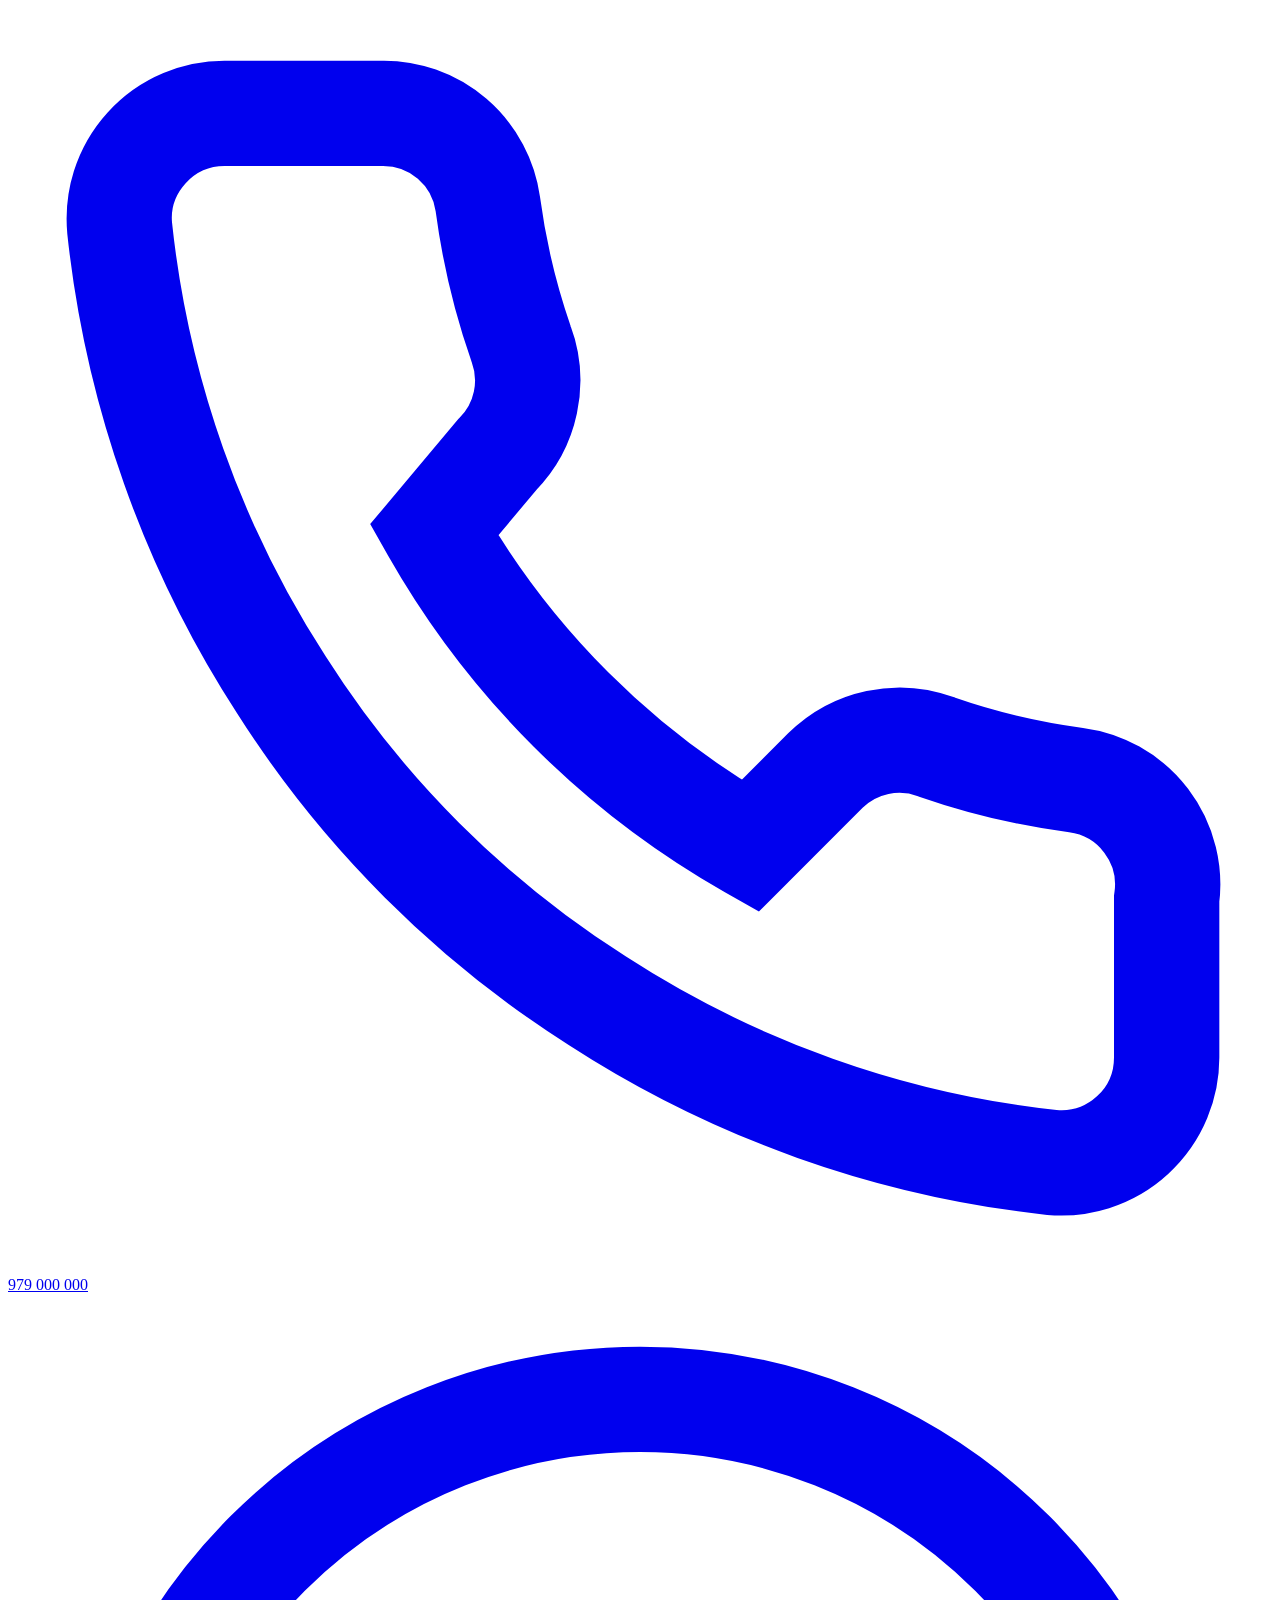
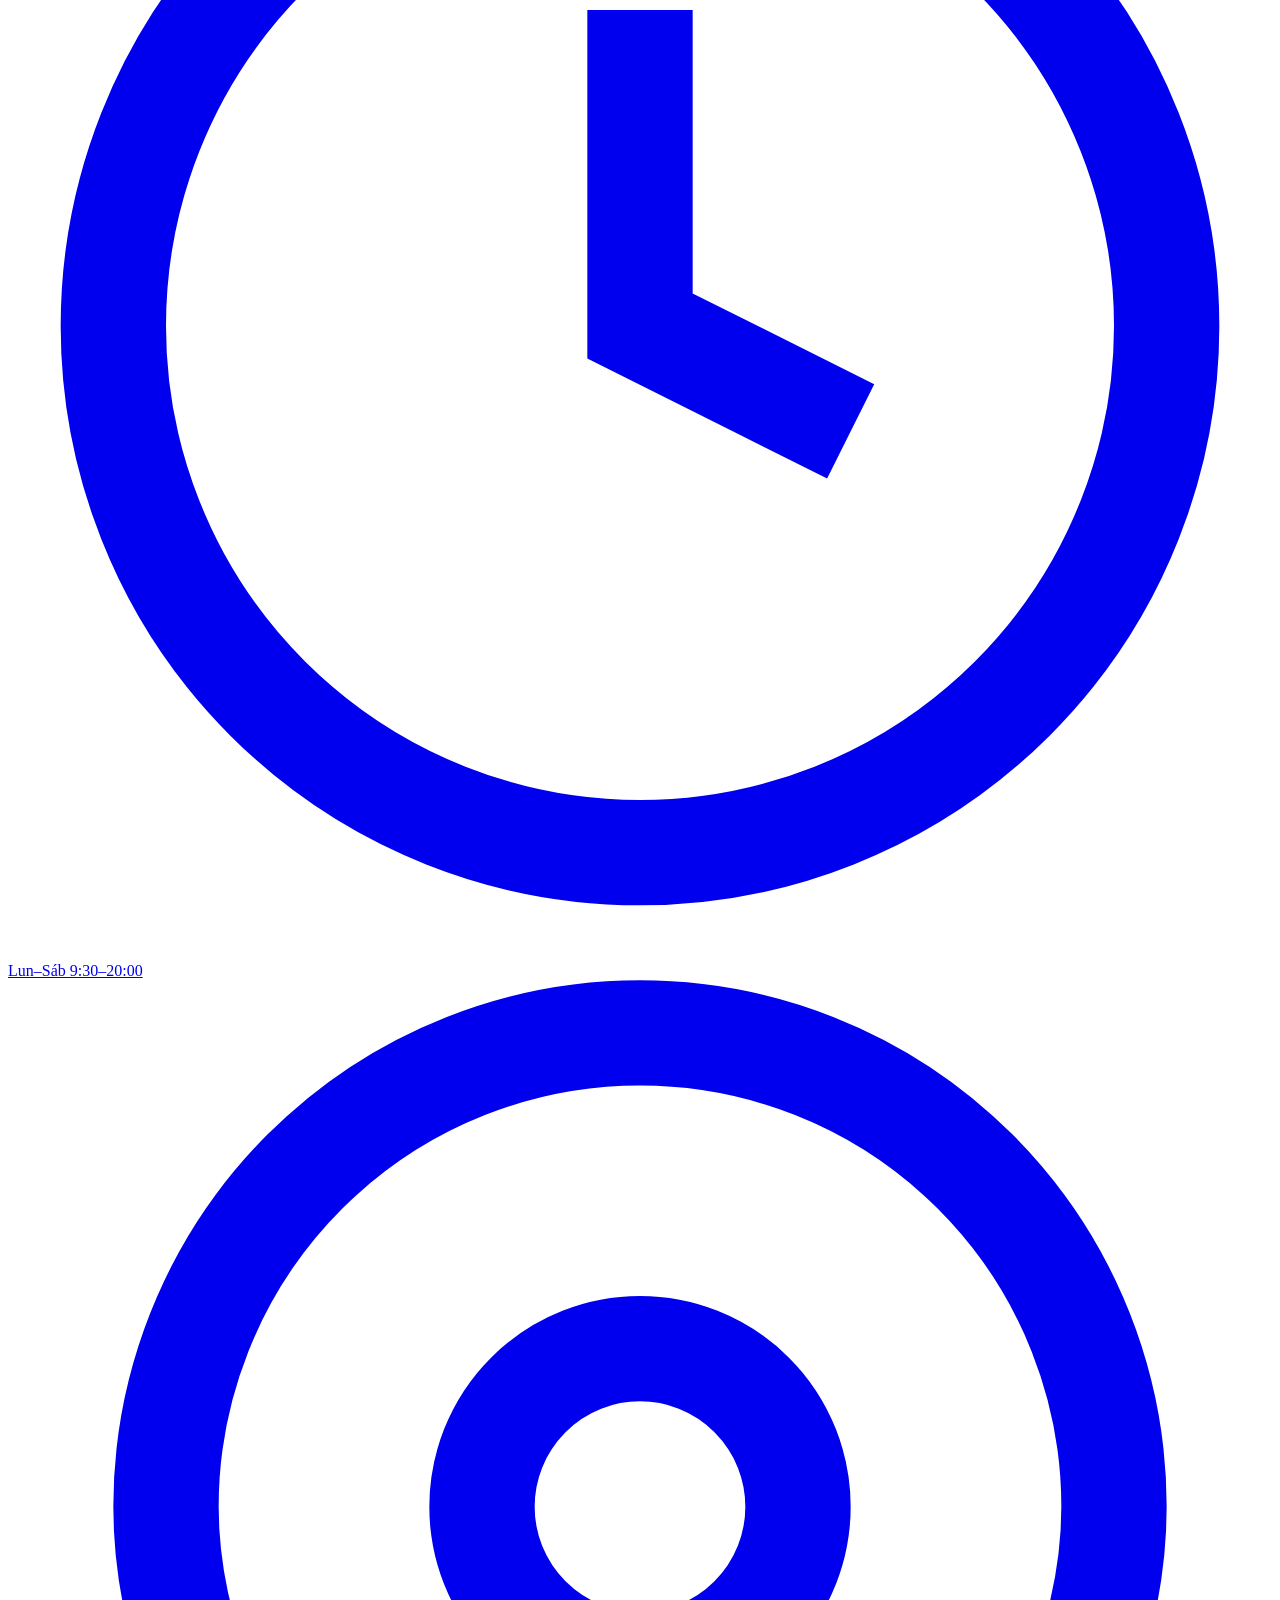
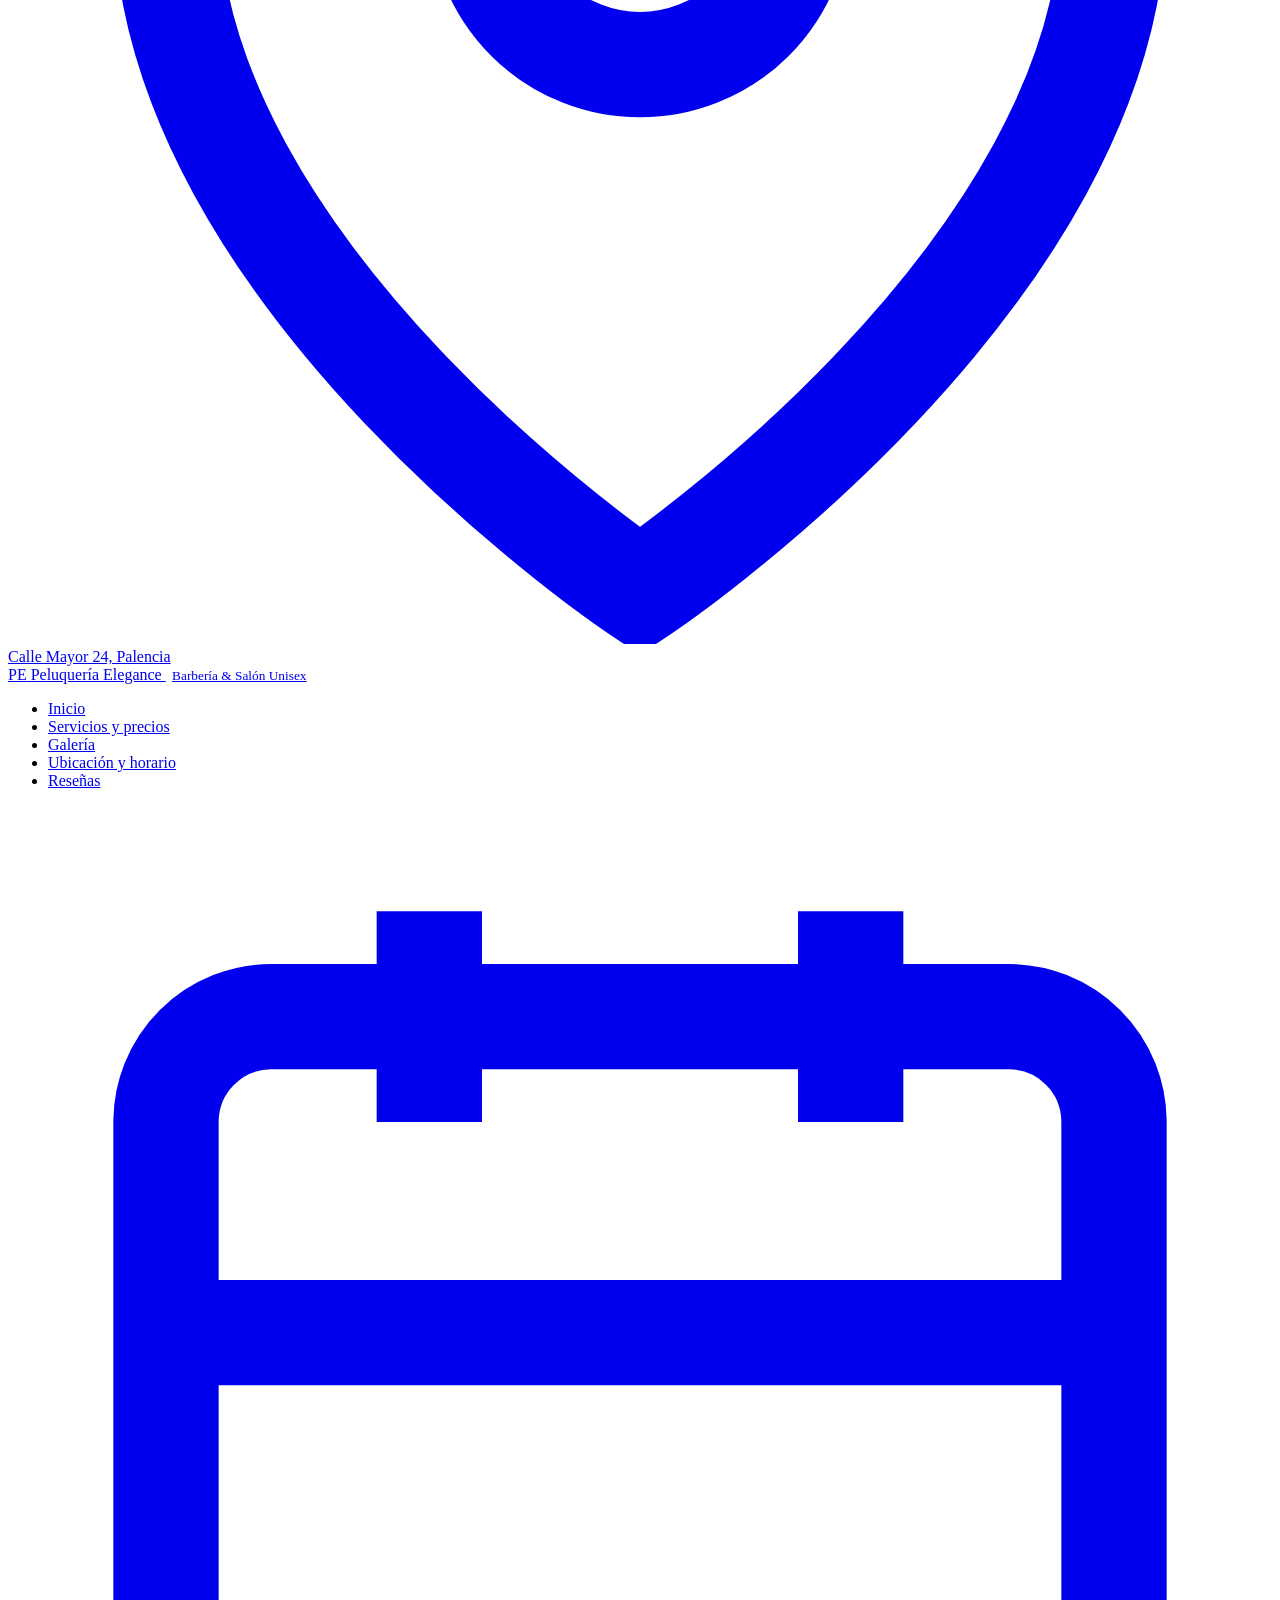
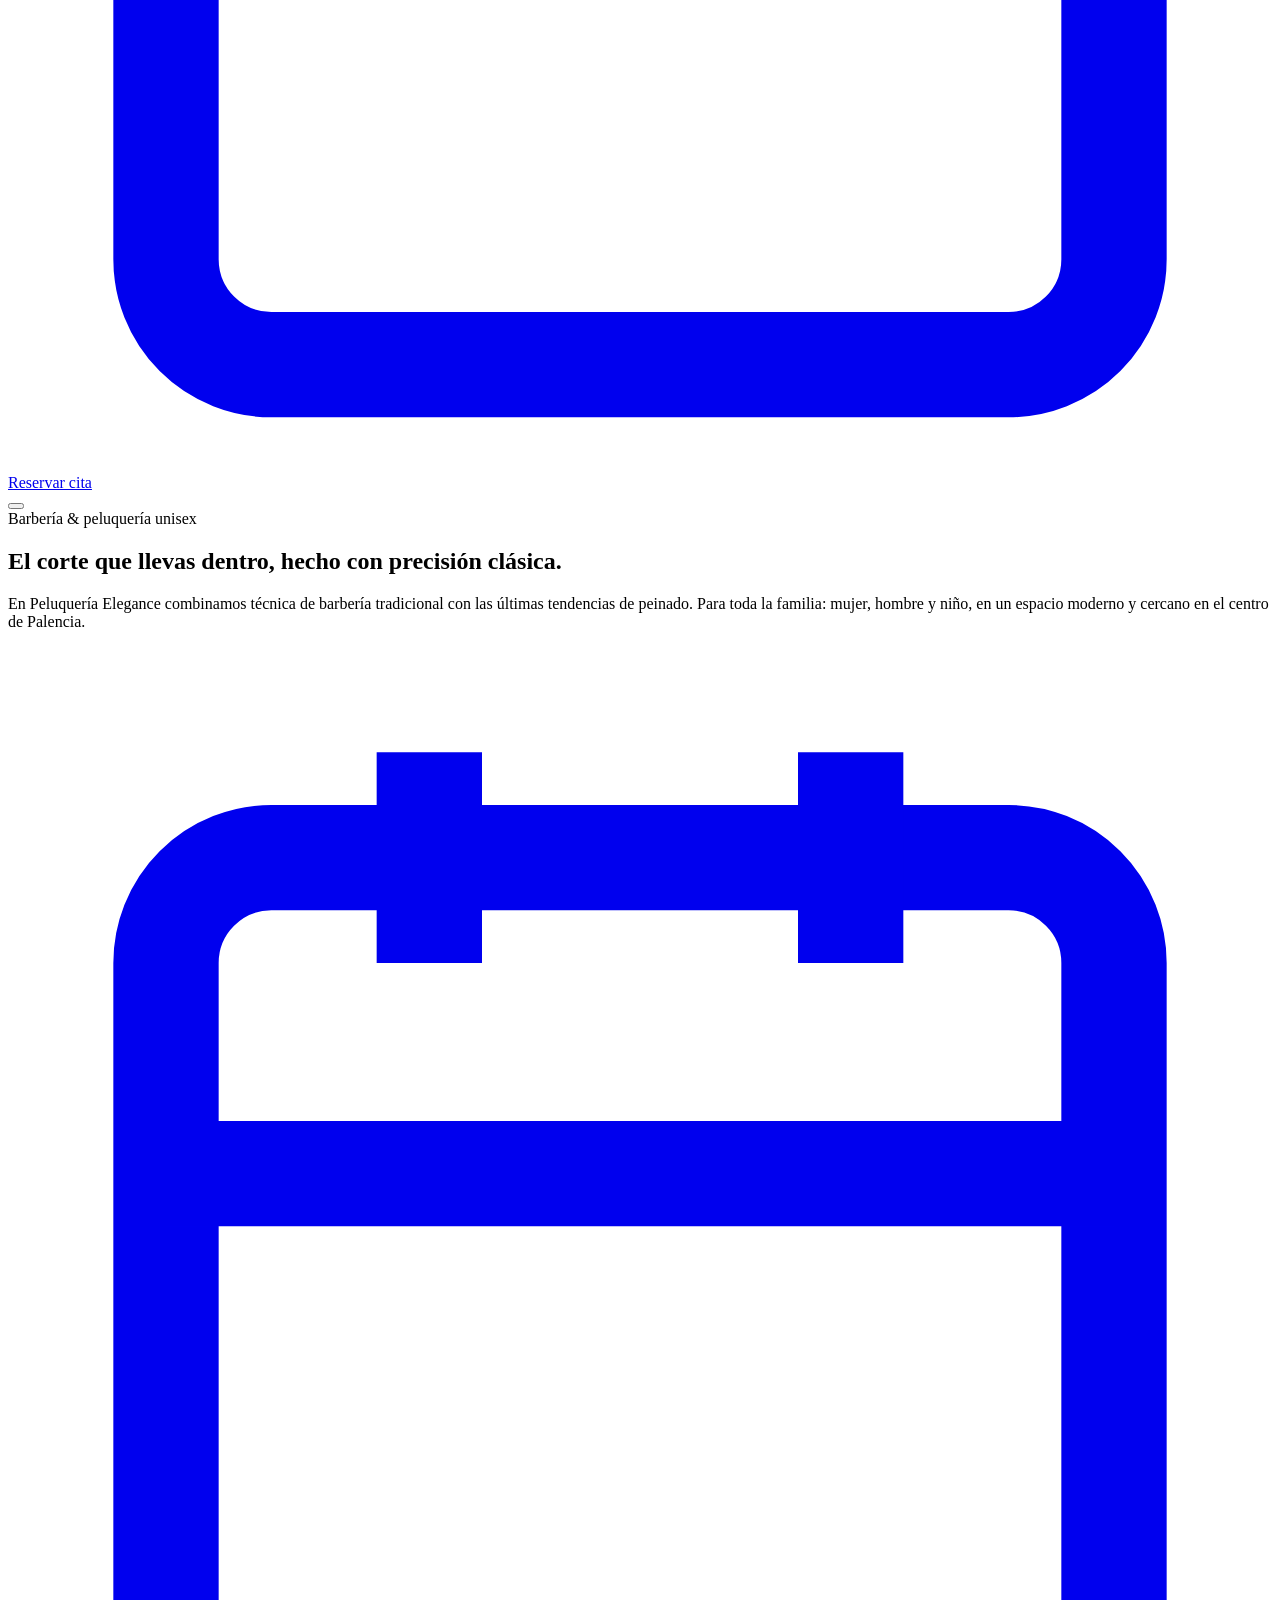
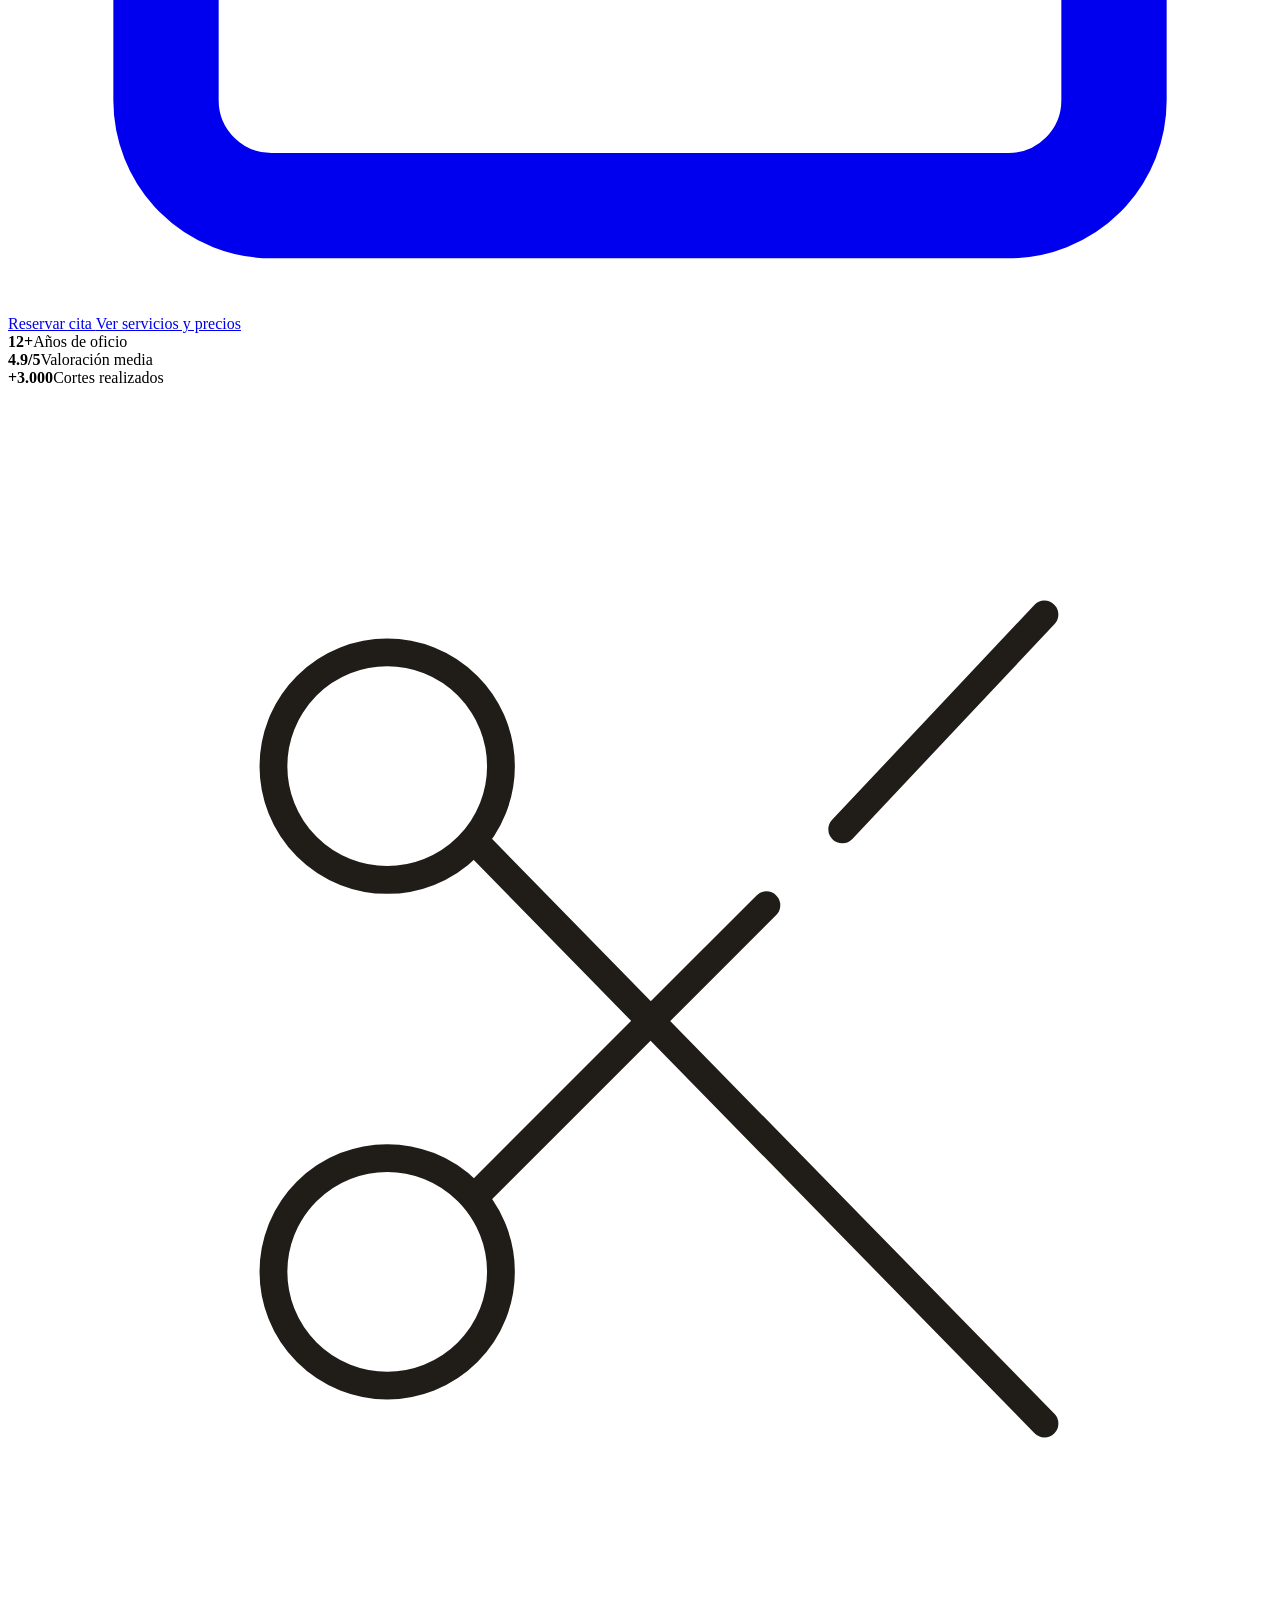
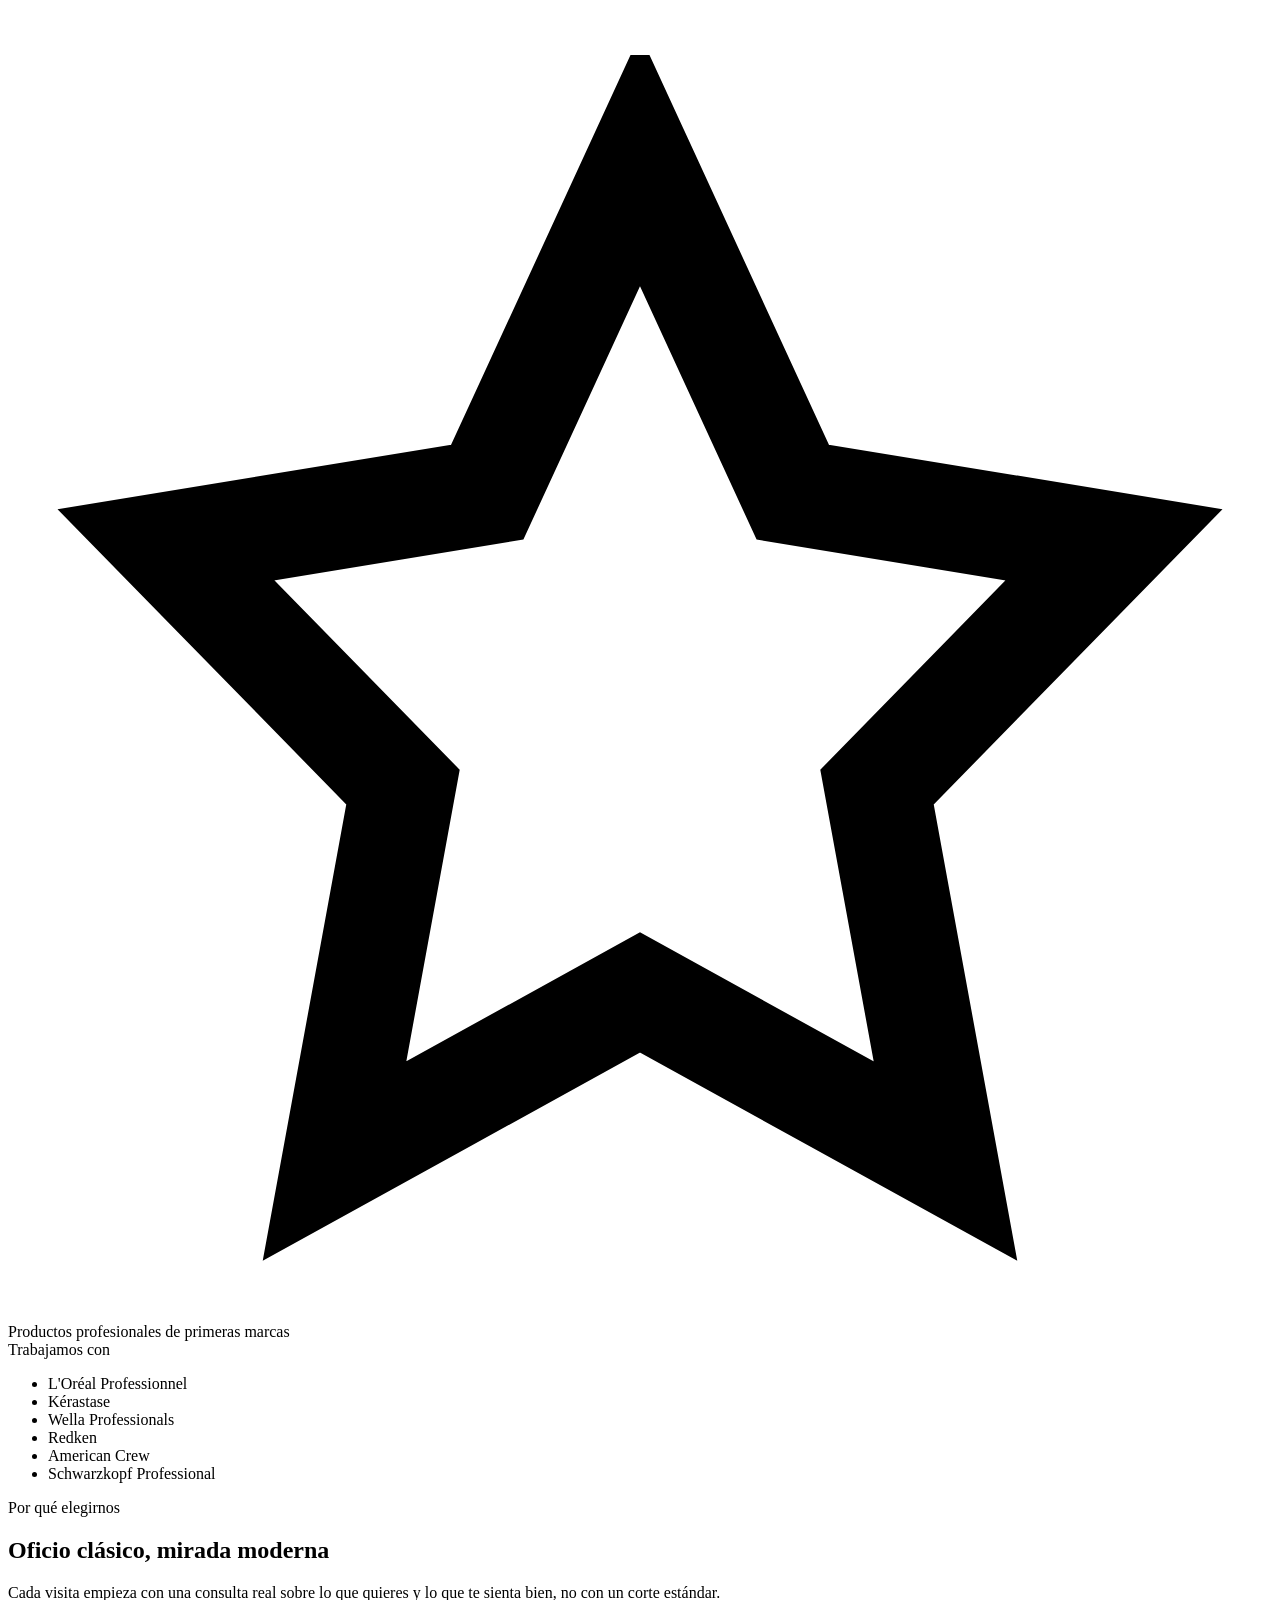
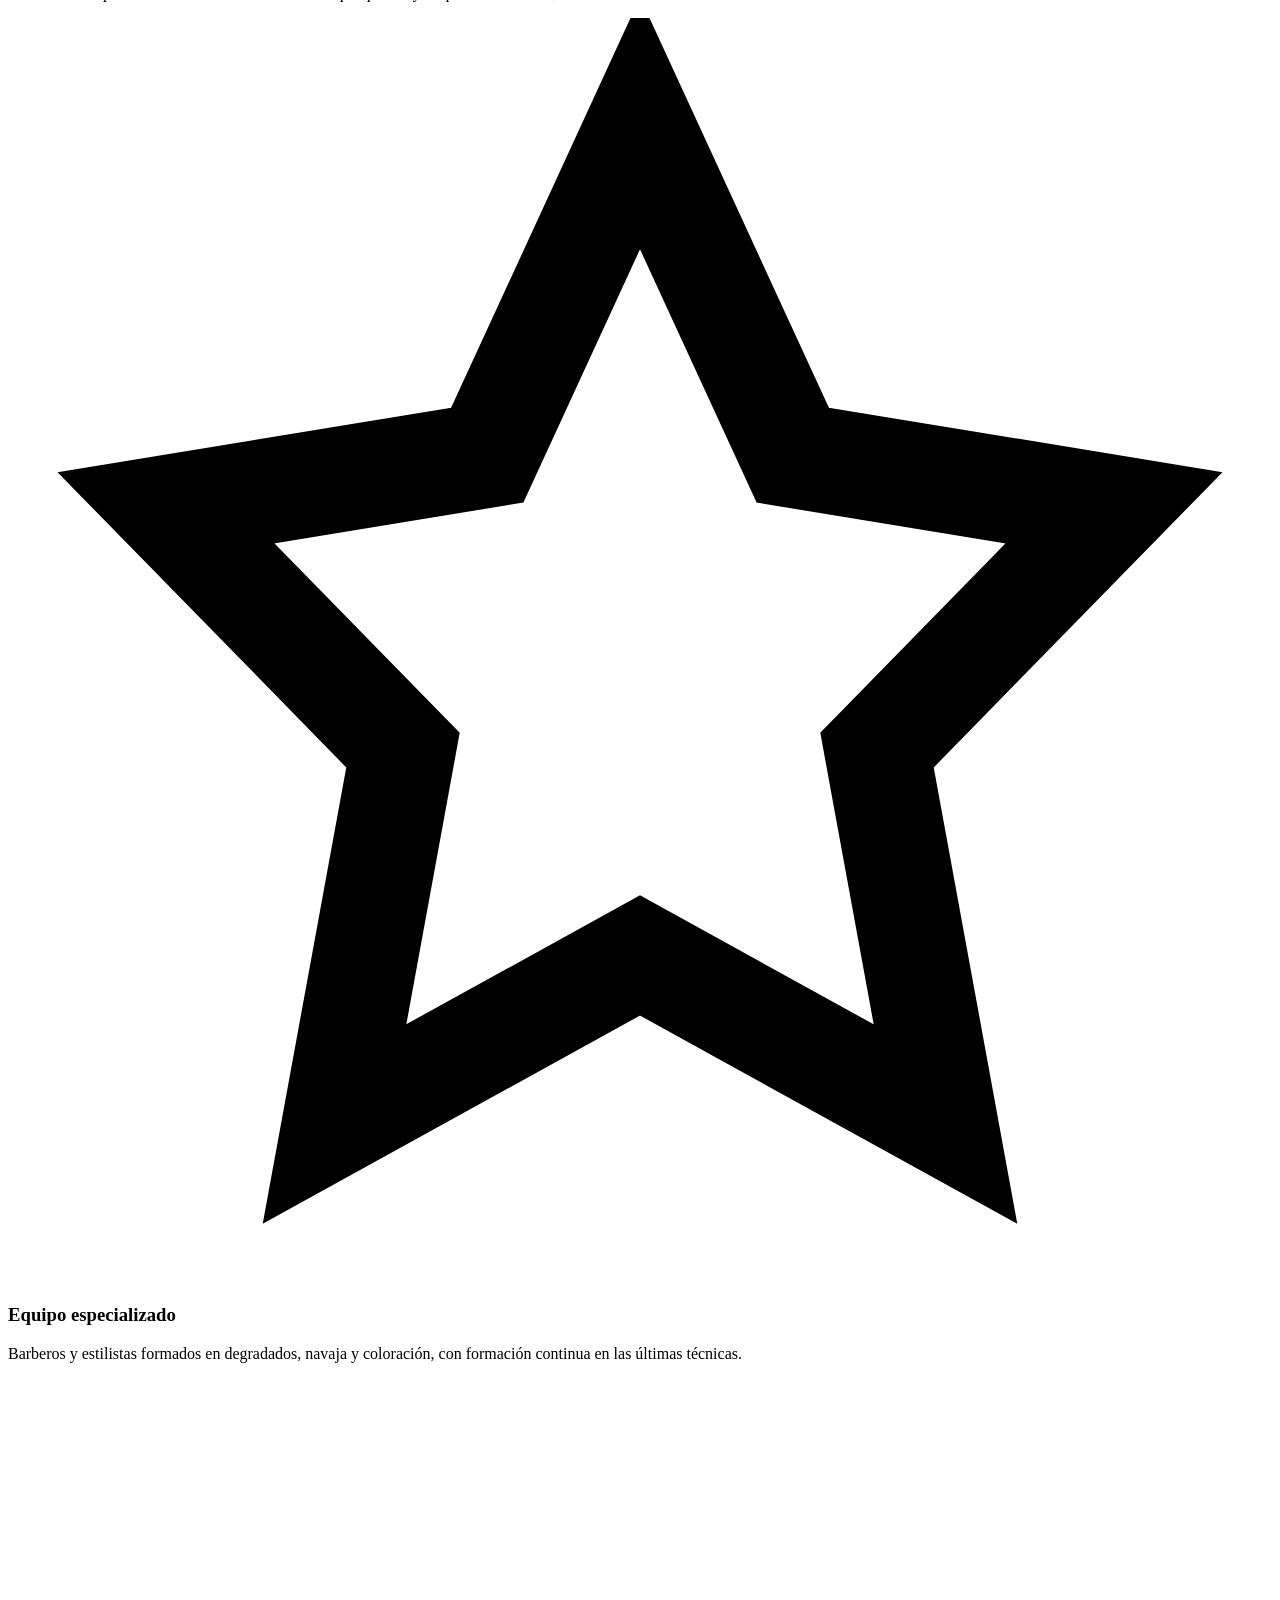
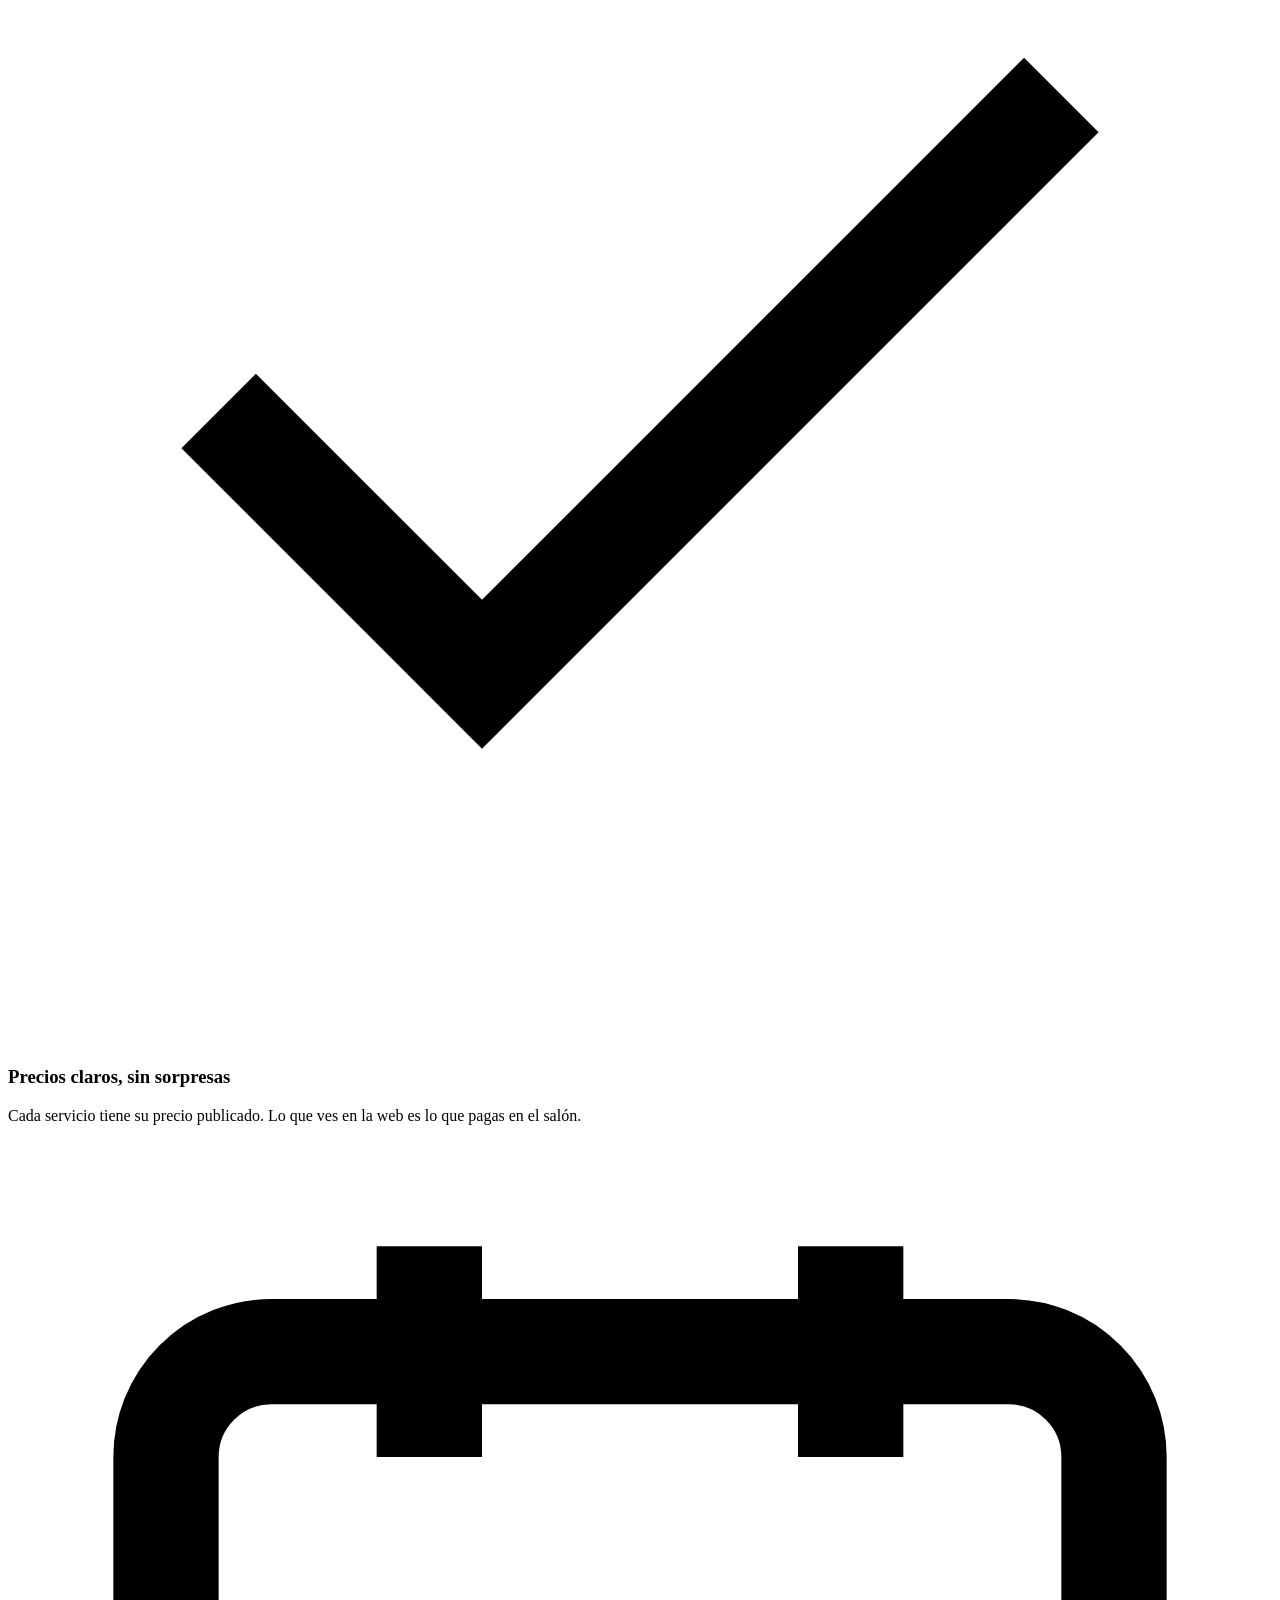
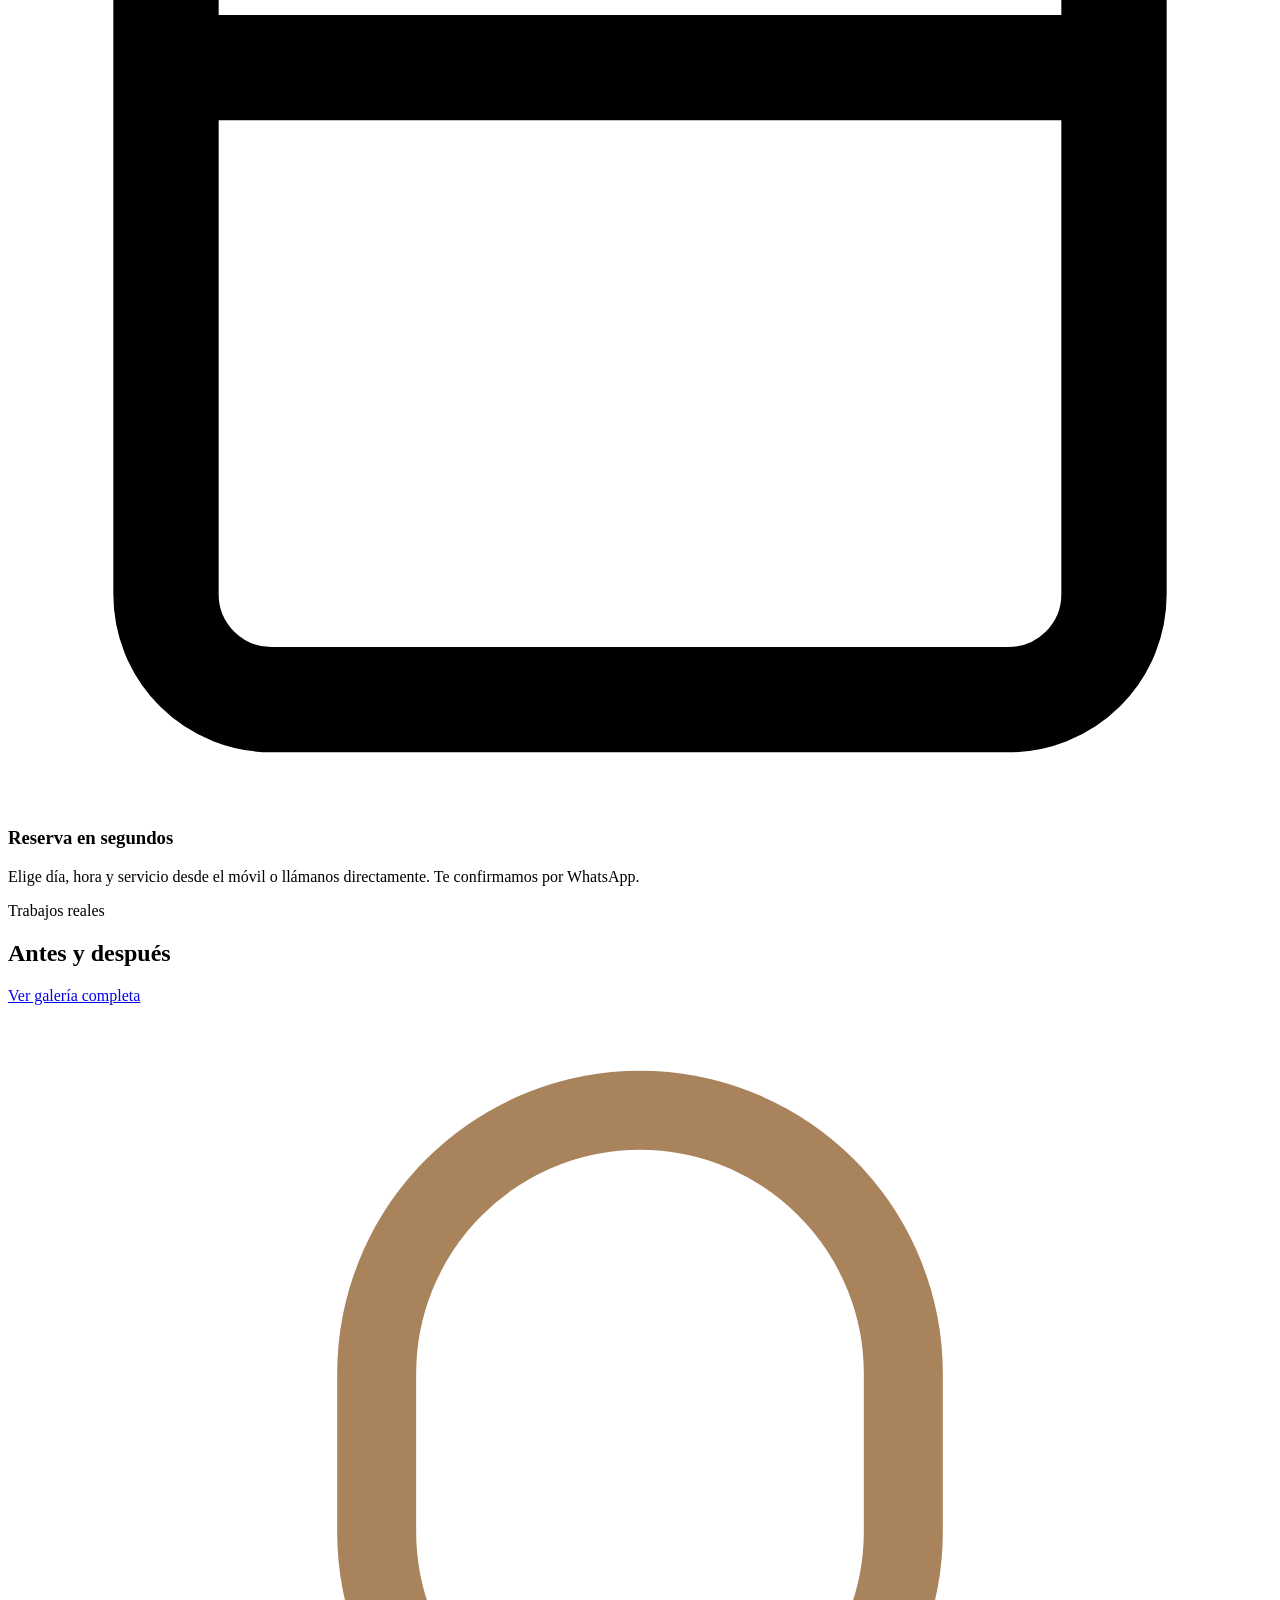
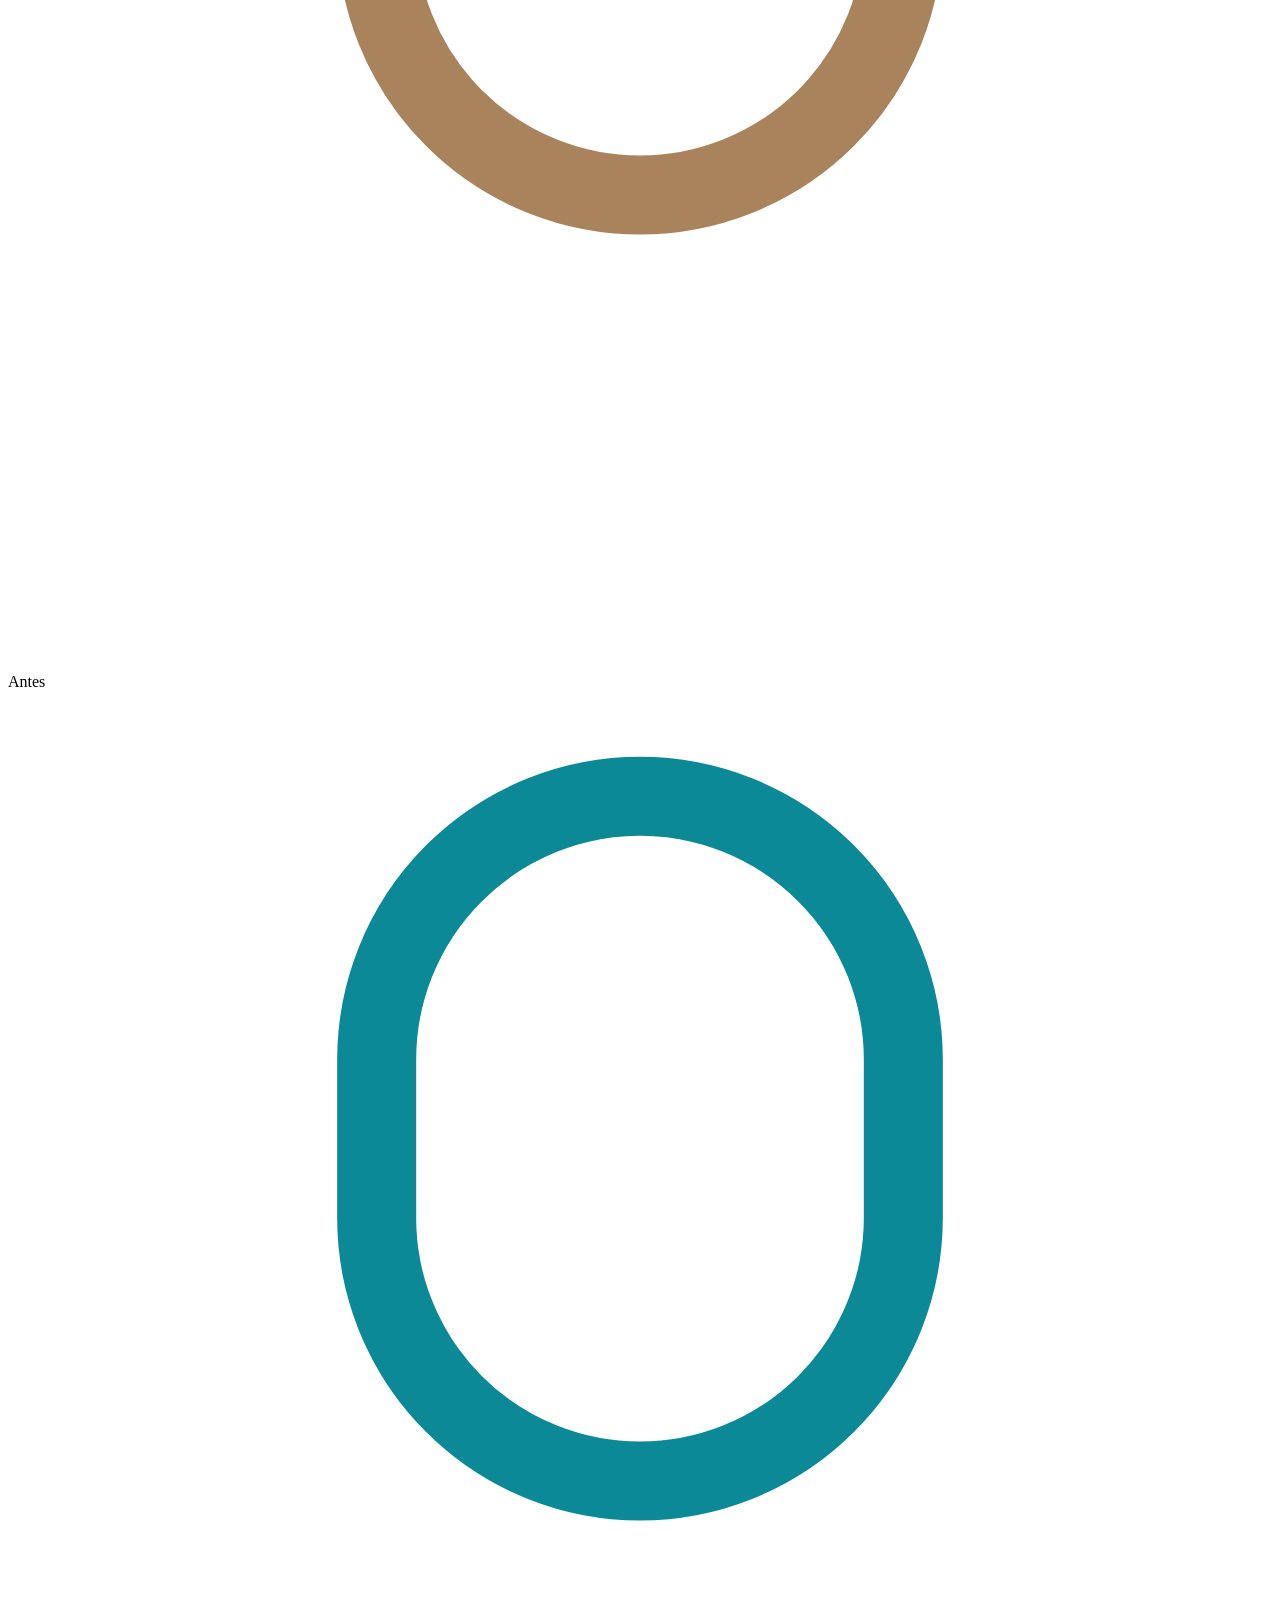
==== index.html @ 5eba7bf8 "Add files via upload" ====
<!DOCTYPE html>
<html lang="es">
<head>
<meta charset="UTF-8">
<meta name="viewport" content="width=device-width, initial-scale=1.0">
<title>Peluquería Elegance — Barbería &amp; Peluquería Unisex en Palencia</title>
<meta name="description" content="Peluquería Elegance: cortes de mujer, hombre y niño, degradados, barbería y coloración en Palencia. Reserva tu cita online.">
<link rel="icon" href="data:,">
<link rel="stylesheet" href="assets/css/styles.css">
</head>
<body>

<!-- ============ BARRA SUPERIOR ============ -->
<div class="topbar">
  <div class="container">
    <div class="topbar-links">
      <a href="tel:+34979000000">
        <svg viewBox="0 0 24 24" fill="none" stroke="currentColor" stroke-width="2"><path d="M22 16.92v3a2 2 0 0 1-2.18 2 19.79 19.79 0 0 1-8.63-3.07 19.5 19.5 0 0 1-6-6 19.79 19.79 0 0 1-3.07-8.67A2 2 0 0 1 4.11 2h3a2 2 0 0 1 2 1.72c.12.9.33 1.79.63 2.65a2 2 0 0 1-.45 2.11L8.09 9.91a16 16 0 0 0 6 6l1.43-1.43a2 2 0 0 1 2.11-.45c.86.3 1.75.51 2.65.63A2 2 0 0 1 22 16.92z"/></svg>
        979 000 000
      </a>
      <a href="contacto.html">
        <svg viewBox="0 0 24 24" fill="none" stroke="currentColor" stroke-width="2"><circle cx="12" cy="12" r="10"/><path d="M12 6v6l4 2"/></svg>
        Lun–Sáb 9:30–20:00
      </a>
    </div>
    <div class="topbar-links">
      <a href="contacto.html">
        <svg viewBox="0 0 24 24" fill="none" stroke="currentColor" stroke-width="2"><path d="M21 10c0 7-9 13-9 13s-9-6-9-13a9 9 0 0 1 18 0z"/><circle cx="12" cy="10" r="3"/></svg>
        Calle Mayor 24, Palencia
      </a>
    </div>
  </div>
</div>

<!-- ============ CABECERA / NAV ============ -->
<header class="site-header">
  <div class="container">
    <a href="index.html" class="brand">
      <span class="brand-mark"><span>PE</span></span>
      Peluquería Elegance
      <small style="margin-left:.4rem;">Barbería &amp; Salón Unisex</small>
    </a>
    <nav class="main-nav">
      <ul>
        <li><a href="index.html" aria-current="page">Inicio</a></li>
        <li><a href="servicios.html">Servicios y precios</a></li>
        <li><a href="galeria.html">Galería</a></li>
        <li><a href="contacto.html">Ubicación y horario</a></li>
        <li><a href="resenas.html">Reseñas</a></li>
      </ul>
      <a href="reservar.html" class="btn btn-primary">
        <svg viewBox="0 0 24 24" fill="none" stroke="currentColor" stroke-width="2"><rect x="3" y="4" width="18" height="18" rx="2"/><path d="M16 2v4M8 2v4M3 10h18"/></svg>
        Reservar cita
      </a>
    </nav>
    <button class="nav-toggle" aria-label="Abrir menú" aria-expanded="false"><span></span></button>
  </div>
</header>

<main>

  <!-- ============ HERO ============ -->
  <section class="hero">
    <div class="container">
      <div class="hero-copy">
        <span class="eyebrow">Barbería &amp; peluquería unisex</span>
        <h1>El corte que llevas dentro, hecho con precisión clásica.</h1>
        <p class="lead">En Peluquería Elegance combinamos técnica de barbería tradicional con las últimas tendencias de peinado. Para toda la familia: mujer, hombre y niño, en un espacio moderno y cercano en el centro de Palencia.</p>
        <div class="hero-actions">
          <a href="reservar.html" class="btn btn-primary">
            <svg viewBox="0 0 24 24" fill="none" stroke="currentColor" stroke-width="2"><rect x="3" y="4" width="18" height="18" rx="2"/><path d="M16 2v4M8 2v4M3 10h18"/></svg>
            Reservar cita
          </a>
          <a href="servicios.html" class="btn btn-outline">Ver servicios y precios</a>
        </div>
        <div class="hero-meta">
          <div><strong>12+</strong><span>Años de oficio</span></div>
          <div><strong>4.9/5</strong><span>Valoración media</span></div>
          <div><strong>+3.000</strong><span>Cortes realizados</span></div>
        </div>
      </div>
      <div class="hero-visual">
        <div class="hero-ring"></div>
        <div class="hero-frame">
          <svg viewBox="0 0 100 100" fill="none" stroke="#201C18" stroke-width="2.2" stroke-linecap="round" stroke-linejoin="round">
            <circle cx="30" cy="70" r="9"/>
            <circle cx="30" cy="30" r="9"/>
            <line x1="37" y1="36" x2="82" y2="82"/>
            <line x1="37" y1="64" x2="60" y2="41"/>
            <line x1="66" y1="35" x2="82" y2="18"/>
          </svg>
        </div>
        <div class="hero-badge">
          <svg viewBox="0 0 24 24" fill="none" stroke="currentColor" stroke-width="2"><path d="M12 2l2.9 6.3L21 9.3l-4.5 4.6L17.8 21 12 17.8 6.2 21l1.3-7.1L3 9.3l6.1-1z"/></svg>
          Productos profesionales de primeras marcas
        </div>
      </div>
    </div>
  </section>

  <!-- ============ MARCAS ============ -->
  <section class="brands">
    <div class="container brands-row">
      <span class="eyebrow">Trabajamos con</span>
      <ul class="brand-list">
        <li>L'Oréal Professionnel</li>
        <li>Kérastase</li>
        <li>Wella Professionals</li>
        <li>Redken</li>
        <li>American Crew</li>
        <li>Schwarzkopf Professional</li>
      </ul>
    </div>
  </section>

  <!-- ============ POR QUÉ ELEGIRNOS ============ -->
  <section class="section">
    <div class="container">
      <div class="section-head">
        <div>
          <span class="eyebrow">Por qué elegirnos</span>
          <h2>Oficio clásico, mirada moderna</h2>
        </div>
        <p>Cada visita empieza con una consulta real sobre lo que quieres y lo que te sienta bien, no con un corte estándar.</p>
      </div>
      <div class="features-grid">
        <div class="feature-card">
          <div class="feature-icon">
            <svg viewBox="0 0 24 24" fill="none" stroke="currentColor" stroke-width="2"><path d="M12 2l2.9 6.3L21 9.3l-4.5 4.6L17.8 21 12 17.8 6.2 21l1.3-7.1L3 9.3l6.1-1z"/></svg>
          </div>
          <h3>Equipo especializado</h3>
          <p>Barberos y estilistas formados en degradados, navaja y coloración, con formación continua en las últimas técnicas.</p>
        </div>
        <div class="feature-card">
          <div class="feature-icon">
            <svg viewBox="0 0 24 24" fill="none" stroke="currentColor" stroke-width="2"><path d="M20 6L9 17l-5-5"/></svg>
          </div>
          <h3>Precios claros, sin sorpresas</h3>
          <p>Cada servicio tiene su precio publicado. Lo que ves en la web es lo que pagas en el salón.</p>
        </div>
        <div class="feature-card">
          <div class="feature-icon">
            <svg viewBox="0 0 24 24" fill="none" stroke="currentColor" stroke-width="2"><rect x="3" y="4" width="18" height="18" rx="2"/><path d="M16 2v4M8 2v4M3 10h18"/></svg>
          </div>
          <h3>Reserva en segundos</h3>
          <p>Elige día, hora y servicio desde el móvil o llámanos directamente. Te confirmamos por WhatsApp.</p>
        </div>
      </div>
    </div>
  </section>

  <div class="container"><div class="stripe-divider" style="border-radius: 14px;"></div></div>

  <!-- ============ GALERÍA PREVIEW ============ -->
  <section class="section section-alt">
    <div class="container">
      <div class="section-head">
        <div>
          <span class="eyebrow">Trabajos reales</span>
          <h2>Antes y después</h2>
        </div>
        <a href="galeria.html" class="btn btn-outline btn-sm">Ver galería completa</a>
      </div>
      <div class="gallery-grid">
        <div class="compare-card">
          <div class="compare-visual">
            <div class="before"><svg viewBox="0 0 24 24" fill="none" stroke="#A9835C" stroke-width="1.5"><path d="M12 2a5 5 0 0 0-5 5v3a5 5 0 0 0 10 0V7a5 5 0 0 0-5-5z"/></svg><span class="compare-tag">Antes</span></div>
            <div class="after"><svg viewBox="0 0 24 24" fill="none" stroke="#0B8996" stroke-width="1.5"><path d="M12 2a5 5 0 0 0-5 5v3a5 5 0 0 0 10 0V7a5 5 0 0 0-5-5z"/></svg><span class="compare-tag">Después</span></div>
            <div class="compare-handle"></div>
          </div>
          <div class="compare-caption"><span class="cat">Corte hombre</span><span>Degradado bajo + textura</span></div>
        </div>
        <div class="compare-card">
          <div class="compare-visual">
            <div class="before"><svg viewBox="0 0 24 24" fill="none" stroke="#A9835C" stroke-width="1.5"><path d="M12 3c-4 0-7 3-7 7 0 5 3 8 7 11 4-3 7-6 7-11 0-4-3-7-7-7z"/></svg><span class="compare-tag">Antes</span></div>
            <div class="after"><svg viewBox="0 0 24 24" fill="none" stroke="#0B8996" stroke-width="1.5"><path d="M12 3c-4 0-7 3-7 7 0 5 3 8 7 11 4-3 7-6 7-11 0-4-3-7-7-7z"/></svg><span class="compare-tag">Después</span></div>
            <div class="compare-handle"></div>
          </div>
          <div class="compare-caption"><span class="cat">Corte mujer</span><span>Melena media + balayage</span></div>
        </div>
        <div class="compare-card">
          <div class="compare-visual">
            <div class="before"><svg viewBox="0 0 24 24" fill="none" stroke="#A9835C" stroke-width="1.5"><rect x="4" y="4" width="16" height="16" rx="8"/></svg><span class="compare-tag">Antes</span></div>
            <div class="after"><svg viewBox="0 0 24 24" fill="none" stroke="#0B8996" stroke-width="1.5"><rect x="4" y="4" width="16" height="16" rx="8"/></svg><span class="compare-tag">Después</span></div>
            <div class="compare-handle"></div>
          </div>
          <div class="compare-caption"><span class="cat">Barba</span><span>Perfilado + hot towel</span></div>
        </div>
      </div>
    </div>
  </section>

  <!-- ============ TESTIMONIOS PREVIEW ============ -->
  <section class="section">
    <div class="container">
      <div class="section-head">
        <div>
          <span class="eyebrow">Lo que dicen de nosotros</span>
          <h2>Clientes de toda la vida</h2>
        </div>
        <a href="resenas.html" class="btn btn-outline btn-sm">Ver todas las reseñas</a>
      </div>
      <div class="testi-grid">
        <div class="testi-card">
          <div class="stars">★★★★★</div>
          <p>"Llevo años yendo y siempre salgo con el corte que pedí, ni un milímetro de más. El trato es cercano y explican bien cada paso."</p>
          <div class="testi-author">
            <div class="avatar">MR</div>
            <div><strong>Marta R.</strong><span>Corte mujer + color</span></div>
          </div>
        </div>
        <div class="testi-card">
          <div class="stars">★★★★★</div>
          <p>"El mejor degradado que me han hecho en Palencia. Además el ambiente es muy agradable, nada que ver con una barbería cualquiera."</p>
          <div class="testi-author">
            <div class="avatar">DL</div>
            <div><strong>Diego L.</strong><span>Corte + barba</span></div>
          </div>
        </div>
        <div class="testi-card">
          <div class="stars">★★★★★</div>
          <p>"Llevo a mi hijo desde los 4 años y siempre tienen paciencia con él. Un salón moderno pero con mucho oficio detrás."</p>
          <div class="testi-author">
            <div class="avatar">SP</div>
            <div><strong>Sara P.</strong><span>Corte niño</span></div>
          </div>
        </div>
      </div>
    </div>
  </section>

  <!-- ============ CTA FINAL ============ -->
  <section class="section" style="padding-top:0;">
    <div class="container">
      <div class="cta-banner">
        <div>
          <h2>Reserva tu próxima cita en menos de un minuto</h2>
          <p>Elige el servicio, el día y la hora que mejor te vengan. Te confirmamos por teléfono o WhatsApp.</p>
        </div>
        <a href="reservar.html" class="btn btn-primary">
          <svg viewBox="0 0 24 24" fill="none" stroke="currentColor" stroke-width="2"><rect x="3" y="4" width="18" height="18" rx="2"/><path d="M16 2v4M8 2v4M3 10h18"/></svg>
          Reservar cita ahora
        </a>
      </div>
    </div>
  </section>

</main>

<!-- ============ FOOTER ============ -->
<footer class="site-footer">
  <div class="container">
    <div class="footer-grid">
      <div>
        <a href="index.html" class="brand">
          <span class="brand-mark"><span>PE</span></span>
          Peluquería Elegance
        </a>
        <p>Barbería y salón unisex en el centro de Palencia. Estilo clásico, técnica moderna.</p>
        <div class="footer-social">
          <a href="#" aria-label="Instagram"><svg viewBox="0 0 24 24" fill="none" stroke="currentColor" stroke-width="2"><rect x="2" y="2" width="20" height="20" rx="5"/><circle cx="12" cy="12" r="4"/><circle cx="17.5" cy="6.5" r="1"/></svg></a>
          <a href="#" aria-label="Facebook"><svg viewBox="0 0 24 24" fill="none" stroke="currentColor" stroke-width="2"><path d="M18 2h-3a5 5 0 0 0-5 5v3H7v4h3v8h4v-8h3l1-4h-4V7a1 1 0 0 1 1-1h3z"/></svg></a>
          <a href="https://wa.me/34979000000" aria-label="WhatsApp"><svg viewBox="0 0 24 24" fill="none" stroke="currentColor" stroke-width="2"><path d="M21 15a2 2 0 0 1-2 2H7l-4 4V5a2 2 0 0 1 2-2h14a2 2 0 0 1 2 2z"/></svg></a>
        </div>
      </div>
      <div>
        <h4>Navegación</h4>
        <ul>
          <li><a href="index.html">Inicio</a></li>
          <li><a href="servicios.html">Servicios y precios</a></li>
          <li><a href="galeria.html">Galería</a></li>
          <li><a href="reservar.html">Reservar cita</a></li>
        </ul>
      </div>
      <div>
        <h4>Peluquería</h4>
        <ul>
          <li><a href="contacto.html">Ubicación y horario</a></li>
          <li><a href="resenas.html">Reseñas</a></li>
          <li><a href="servicios.html#barba">Barbería</a></li>
          <li><a href="servicios.html#nino">Corte infantil</a></li>
        </ul>
      </div>
      <div>
        <h4>Contacto</h4>
        <ul>
          <li><a href="tel:+34979000000">979 000 000</a></li>
          <li><a href="https://wa.me/34979000000">WhatsApp</a></li>
          <li><a href="contacto.html">Calle Mayor 24, Palencia</a></li>
          <li><a href="mailto:hola@peluqueriaelegance.es">hola@peluqueriaelegance.es</a></li>
        </ul>
      </div>
    </div>
    <div class="footer-bottom">
      <span>© <span class="current-year">2026</span> Peluquería Elegance. Todos los derechos reservados.</span>
      <span>Diseño web moderno para peluquerías</span>
    </div>
  </div>
</footer>

<script src="assets/js/main.js"></script>
</body>
</html>
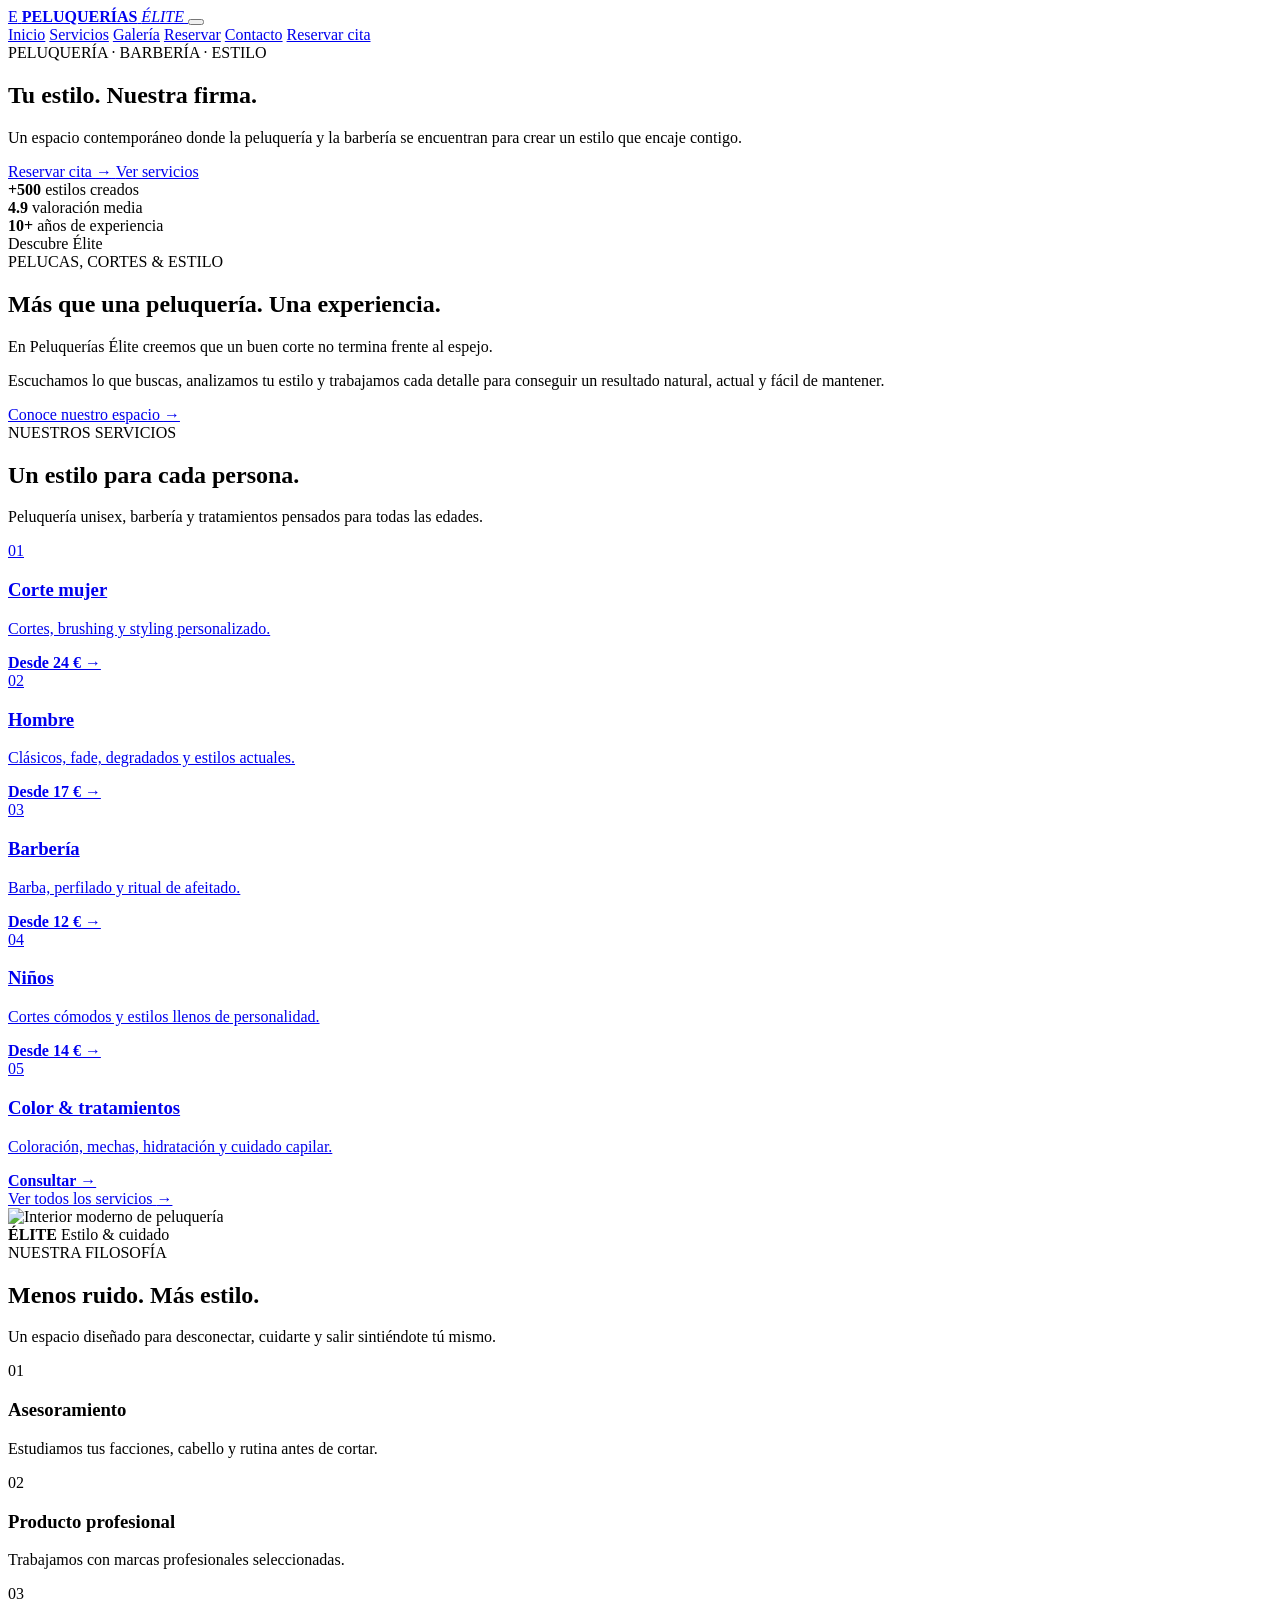
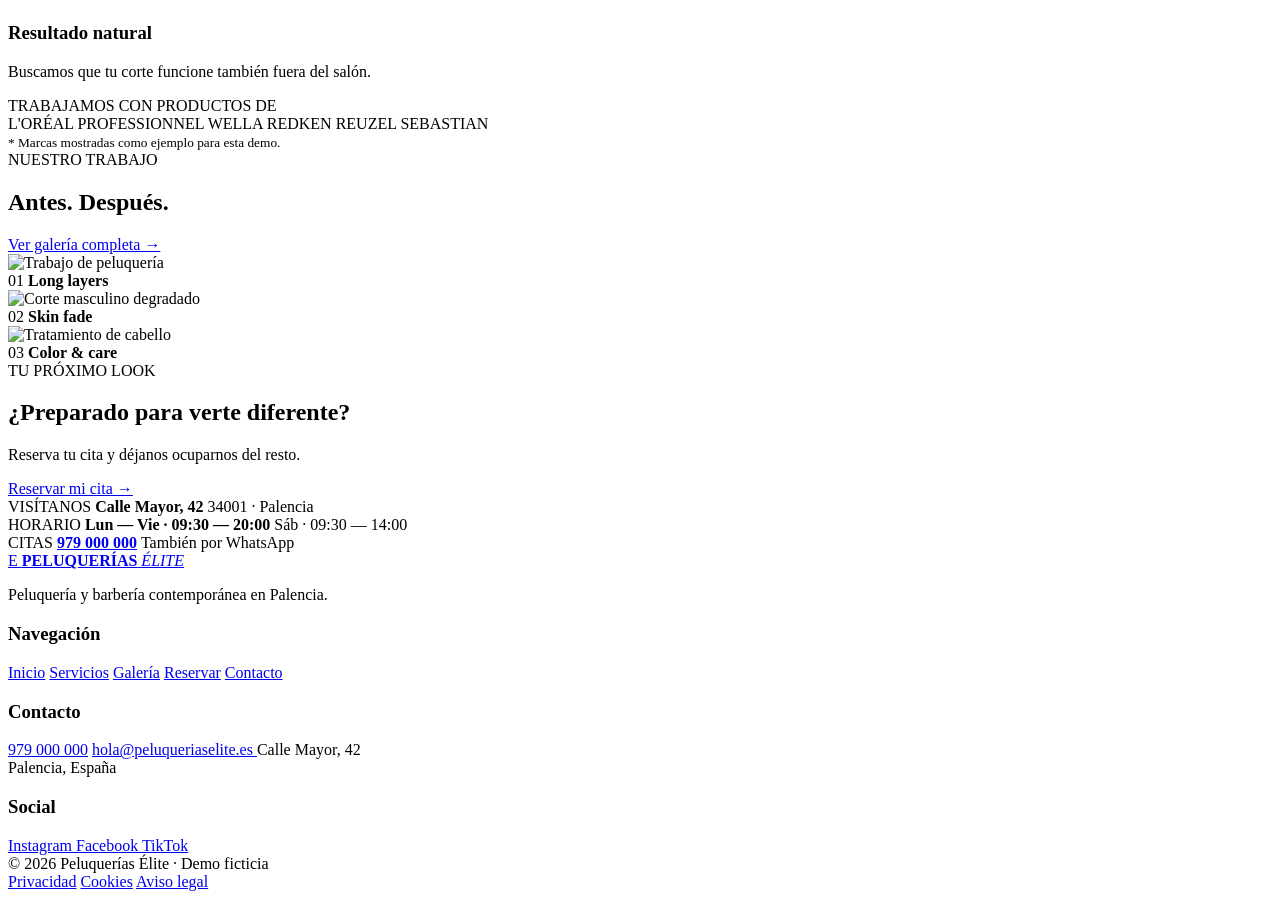
==== commit 64cf8d4a: "Create initial index.html for Peluquerías Élite Initial HTML structure for Peluquerías Élite website" ====
--- a/index.html
+++ b/index.html
@@ -1,303 +1,686 @@
 <!DOCTYPE html>
 <html lang="es">
 <head>
-<meta charset="UTF-8">
-<meta name="viewport" content="width=device-width, initial-scale=1.0">
-<title>Peluquería Elegance — Barbería &amp; Peluquería Unisex en Palencia</title>
-<meta name="description" content="Peluquería Elegance: cortes de mujer, hombre y niño, degradados, barbería y coloración en Palencia. Reserva tu cita online.">
-<link rel="icon" href="data:,">
-<link rel="stylesheet" href="assets/css/styles.css">
+  <meta charset="UTF-8">
+  <meta name="viewport" content="width=device-width, initial-scale=1.0">
+
+  <title>Peluquerías Élite | Peluquería & Barbería en Palencia</title>
+
+  <meta
+    name="description"
+    content="Peluquerías Élite. Peluquería unisex y barbería premium en Palencia. Cortes, color, tratamientos, barba y estilos personalizados."
+  >
+
+  <meta name="theme-color" content="#08b8d4">
+
+  <link rel="preconnect" href="https://fonts.googleapis.com">
+  <link rel="preconnect" href="https://fonts.gstatic.com" crossorigin>
+
+  <link
+    href="https://fonts.googleapis.com/css2?family=DM+Sans:wght@400;500;600;700&family=Playfair+Display:wght@500;600;700&display=swap"
+    rel="stylesheet"
+  >
+
+  <link rel="stylesheet" href="css/styles.css">
 </head>
+
 <body>
 
-<!-- ============ BARRA SUPERIOR ============ -->
-<div class="topbar">
-  <div class="container">
-    <div class="topbar-links">
-      <a href="tel:+34979000000">
-        <svg viewBox="0 0 24 24" fill="none" stroke="currentColor" stroke-width="2"><path d="M22 16.92v3a2 2 0 0 1-2.18 2 19.79 19.79 0 0 1-8.63-3.07 19.5 19.5 0 0 1-6-6 19.79 19.79 0 0 1-3.07-8.67A2 2 0 0 1 4.11 2h3a2 2 0 0 1 2 1.72c.12.9.33 1.79.63 2.65a2 2 0 0 1-.45 2.11L8.09 9.91a16 16 0 0 0 6 6l1.43-1.43a2 2 0 0 1 2.11-.45c.86.3 1.75.51 2.65.63A2 2 0 0 1 22 16.92z"/></svg>
-        979 000 000
-      </a>
-      <a href="contacto.html">
-        <svg viewBox="0 0 24 24" fill="none" stroke="currentColor" stroke-width="2"><circle cx="12" cy="12" r="10"/><path d="M12 6v6l4 2"/></svg>
-        Lun–Sáb 9:30–20:00
-      </a>
-    </div>
-    <div class="topbar-links">
-      <a href="contacto.html">
-        <svg viewBox="0 0 24 24" fill="none" stroke="currentColor" stroke-width="2"><path d="M21 10c0 7-9 13-9 13s-9-6-9-13a9 9 0 0 1 18 0z"/><circle cx="12" cy="10" r="3"/></svg>
-        Calle Mayor 24, Palencia
-      </a>
-    </div>
-  </div>
-</div>
-
-<!-- ============ CABECERA / NAV ============ -->
-<header class="site-header">
-  <div class="container">
-    <a href="index.html" class="brand">
-      <span class="brand-mark"><span>PE</span></span>
-      Peluquería Elegance
-      <small style="margin-left:.4rem;">Barbería &amp; Salón Unisex</small>
+<header class="site-header" id="top">
+
+  <div class="container nav-container">
+
+    <a href="index.html" class="logo" aria-label="Peluquerías Élite - Inicio">
+      <span class="logo-mark">E</span>
+      <span>
+        <strong>PELUQUERÍAS</strong>
+        <em>ÉLITE</em>
+      </span>
     </a>
-    <nav class="main-nav">
-      <ul>
-        <li><a href="index.html" aria-current="page">Inicio</a></li>
-        <li><a href="servicios.html">Servicios y precios</a></li>
-        <li><a href="galeria.html">Galería</a></li>
-        <li><a href="contacto.html">Ubicación y horario</a></li>
-        <li><a href="resenas.html">Reseñas</a></li>
-      </ul>
-      <a href="reservar.html" class="btn btn-primary">
-        <svg viewBox="0 0 24 24" fill="none" stroke="currentColor" stroke-width="2"><rect x="3" y="4" width="18" height="18" rx="2"/><path d="M16 2v4M8 2v4M3 10h18"/></svg>
+
+    <button
+      class="menu-toggle"
+      aria-label="Abrir menú"
+      aria-expanded="false"
+      aria-controls="main-navigation"
+    >
+      <span></span>
+      <span></span>
+      <span></span>
+    </button>
+
+    <nav class="main-navigation" id="main-navigation">
+
+      <a class="active" href="index.html">Inicio</a>
+      <a href="servicios.html">Servicios</a>
+      <a href="galeria.html">Galería</a>
+      <a href="reservas.html">Reservar</a>
+      <a href="contacto.html">Contacto</a>
+
+      <a class="nav-cta" href="reservas.html">
         Reservar cita
       </a>
+
     </nav>
-    <button class="nav-toggle" aria-label="Abrir menú" aria-expanded="false"><span></span></button>
+
   </div>
+
 </header>
 
+
 <main>
 
-  <!-- ============ HERO ============ -->
+  <!-- HERO -->
+
   <section class="hero">
+
+    <div class="hero-background"></div>
+
+    <div class="container hero-content">
+
+      <div class="hero-copy reveal">
+
+        <span class="eyebrow">
+          PELUQUERÍA · BARBERÍA · ESTILO
+        </span>
+
+        <h1>
+          Tu estilo.
+          <span>Nuestra firma.</span>
+        </h1>
+
+        <p>
+          Un espacio contemporáneo donde la peluquería y la barbería
+          se encuentran para crear un estilo que encaje contigo.
+        </p>
+
+        <div class="hero-actions">
+
+          <a href="reservas.html" class="button button-primary">
+            Reservar cita
+            <span>→</span>
+          </a>
+
+          <a href="servicios.html" class="button button-light">
+            Ver servicios
+          </a>
+
+        </div>
+
+        <div class="hero-trust">
+
+          <div>
+            <strong>+500</strong>
+            <span>estilos creados</span>
+          </div>
+
+          <div>
+            <strong>4.9</strong>
+            <span>valoración media</span>
+          </div>
+
+          <div>
+            <strong>10+</strong>
+            <span>años de experiencia</span>
+          </div>
+
+        </div>
+
+      </div>
+
+    </div>
+
+    <div class="hero-scroll">
+      <span></span>
+      Descubre Élite
+    </div>
+
+  </section>
+
+
+  <!-- INTRO -->
+
+  <section class="section intro-section">
+
+    <div class="container two-column">
+
+      <div class="section-heading reveal">
+
+        <span class="eyebrow">PELUCAS, CORTES & ESTILO</span>
+
+        <h2>
+          Más que una peluquería.
+          <span>Una experiencia.</span>
+        </h2>
+
+      </div>
+
+      <div class="intro-text reveal">
+
+        <p class="lead">
+          En Peluquerías Élite creemos que un buen corte no termina
+          frente al espejo.
+        </p>
+
+        <p>
+          Escuchamos lo que buscas, analizamos tu estilo y trabajamos
+          cada detalle para conseguir un resultado natural, actual y
+          fácil de mantener.
+        </p>
+
+        <a class="text-link" href="contacto.html">
+          Conoce nuestro espacio
+          <span>→</span>
+        </a>
+
+      </div>
+
+    </div>
+
+  </section>
+
+
+  <!-- CATEGORÍAS -->
+
+  <section class="section services-preview">
+
     <div class="container">
-      <div class="hero-copy">
-        <span class="eyebrow">Barbería &amp; peluquería unisex</span>
-        <h1>El corte que llevas dentro, hecho con precisión clásica.</h1>
-        <p class="lead">En Peluquería Elegance combinamos técnica de barbería tradicional con las últimas tendencias de peinado. Para toda la familia: mujer, hombre y niño, en un espacio moderno y cercano en el centro de Palencia.</p>
-        <div class="hero-actions">
-          <a href="reservar.html" class="btn btn-primary">
-            <svg viewBox="0 0 24 24" fill="none" stroke="currentColor" stroke-width="2"><rect x="3" y="4" width="18" height="18" rx="2"/><path d="M16 2v4M8 2v4M3 10h18"/></svg>
-            Reservar cita
-          </a>
-          <a href="servicios.html" class="btn btn-outline">Ver servicios y precios</a>
-        </div>
-        <div class="hero-meta">
-          <div><strong>12+</strong><span>Años de oficio</span></div>
-          <div><strong>4.9/5</strong><span>Valoración media</span></div>
-          <div><strong>+3.000</strong><span>Cortes realizados</span></div>
-        </div>
-      </div>
-      <div class="hero-visual">
-        <div class="hero-ring"></div>
-        <div class="hero-frame">
-          <svg viewBox="0 0 100 100" fill="none" stroke="#201C18" stroke-width="2.2" stroke-linecap="round" stroke-linejoin="round">
-            <circle cx="30" cy="70" r="9"/>
-            <circle cx="30" cy="30" r="9"/>
-            <line x1="37" y1="36" x2="82" y2="82"/>
-            <line x1="37" y1="64" x2="60" y2="41"/>
-            <line x1="66" y1="35" x2="82" y2="18"/>
-          </svg>
-        </div>
-        <div class="hero-badge">
-          <svg viewBox="0 0 24 24" fill="none" stroke="currentColor" stroke-width="2"><path d="M12 2l2.9 6.3L21 9.3l-4.5 4.6L17.8 21 12 17.8 6.2 21l1.3-7.1L3 9.3l6.1-1z"/></svg>
-          Productos profesionales de primeras marcas
-        </div>
-      </div>
-    </div>
-  </section>
-
-  <!-- ============ MARCAS ============ -->
+
+      <div class="section-header centered reveal">
+
+        <span class="eyebrow">NUESTROS SERVICIOS</span>
+
+        <h2>
+          Un estilo para
+          <span>cada persona.</span>
+        </h2>
+
+        <p>
+          Peluquería unisex, barbería y tratamientos pensados
+          para todas las edades.
+        </p>
+
+      </div>
+
+
+      <div class="service-grid">
+
+        <a class="service-card service-card-large reveal" href="servicios.html#mujer">
+
+          <div class="service-image image-woman"></div>
+
+          <div class="service-overlay"></div>
+
+          <div class="service-card-content">
+
+            <span>01</span>
+
+            <h3>Corte mujer</h3>
+
+            <p>
+              Cortes, brushing y styling personalizado.
+            </p>
+
+            <strong>Desde 24 € →</strong>
+
+          </div>
+
+        </a>
+
+
+        <a class="service-card reveal" href="servicios.html#hombre">
+
+          <div class="service-image image-man"></div>
+
+          <div class="service-overlay"></div>
+
+          <div class="service-card-content">
+
+            <span>02</span>
+
+            <h3>Hombre</h3>
+
+            <p>
+              Clásicos, fade, degradados y estilos actuales.
+            </p>
+
+            <strong>Desde 17 € →</strong>
+
+          </div>
+
+        </a>
+
+
+        <a class="service-card reveal" href="servicios.html#barba">
+
+          <div class="service-image image-beard"></div>
+
+          <div class="service-overlay"></div>
+
+          <div class="service-card-content">
+
+            <span>03</span>
+
+            <h3>Barbería</h3>
+
+            <p>
+              Barba, perfilado y ritual de afeitado.
+            </p>
+
+            <strong>Desde 12 € →</strong>
+
+          </div>
+
+        </a>
+
+
+        <a class="service-card reveal" href="servicios.html#ninos">
+
+          <div class="service-image image-kids"></div>
+
+          <div class="service-overlay"></div>
+
+          <div class="service-card-content">
+
+            <span>04</span>
+
+            <h3>Niños</h3>
+
+            <p>
+              Cortes cómodos y estilos llenos de personalidad.
+            </p>
+
+            <strong>Desde 14 € →</strong>
+
+          </div>
+
+        </a>
+
+
+        <a class="service-card service-card-wide reveal" href="servicios.html#color">
+
+          <div class="service-image image-color"></div>
+
+          <div class="service-overlay"></div>
+
+          <div class="service-card-content">
+
+            <span>05</span>
+
+            <h3>Color & tratamientos</h3>
+
+            <p>
+              Coloración, mechas, hidratación y cuidado capilar.
+            </p>
+
+            <strong>Consultar →</strong>
+
+          </div>
+
+        </a>
+
+      </div>
+
+      <div class="center-button">
+
+        <a href="servicios.html" class="button button-dark">
+          Ver todos los servicios
+          <span>→</span>
+        </a>
+
+      </div>
+
+    </div>
+
+  </section>
+
+
+  <!-- FILOSOFÍA -->
+
+  <section class="section philosophy">
+
+    <div class="container philosophy-grid">
+
+      <div class="philosophy-image reveal">
+
+        <img
+          src="https://images.unsplash.com/photo-1521590832167-7bcbfaa6381f?auto=format&fit=crop&w=1200&q=85"
+          alt="Interior moderno de peluquería"
+          loading="lazy"
+        >
+
+        <div class="experience-badge">
+          <strong>ÉLITE</strong>
+          <span>Estilo & cuidado</span>
+        </div>
+
+      </div>
+
+      <div class="philosophy-copy reveal">
+
+        <span class="eyebrow">NUESTRA FILOSOFÍA</span>
+
+        <h2>
+          Menos ruido.
+          <span>Más estilo.</span>
+        </h2>
+
+        <p>
+          Un espacio diseñado para desconectar, cuidarte y salir
+          sintiéndote tú mismo.
+        </p>
+
+        <div class="feature-list">
+
+          <div class="feature">
+
+            <div class="feature-number">01</div>
+
+            <div>
+              <h3>Asesoramiento</h3>
+              <p>
+                Estudiamos tus facciones, cabello y rutina antes de cortar.
+              </p>
+            </div>
+
+          </div>
+
+          <div class="feature">
+
+            <div class="feature-number">02</div>
+
+            <div>
+              <h3>Producto profesional</h3>
+              <p>
+                Trabajamos con marcas profesionales seleccionadas.
+              </p>
+            </div>
+
+          </div>
+
+          <div class="feature">
+
+            <div class="feature-number">03</div>
+
+            <div>
+              <h3>Resultado natural</h3>
+              <p>
+                Buscamos que tu corte funcione también fuera del salón.
+              </p>
+            </div>
+
+          </div>
+
+        </div>
+
+      </div>
+
+    </div>
+
+  </section>
+
+
+  <!-- MARCAS -->
+
   <section class="brands">
-    <div class="container brands-row">
-      <span class="eyebrow">Trabajamos con</span>
-      <ul class="brand-list">
-        <li>L'Oréal Professionnel</li>
-        <li>Kérastase</li>
-        <li>Wella Professionals</li>
-        <li>Redken</li>
-        <li>American Crew</li>
-        <li>Schwarzkopf Professional</li>
-      </ul>
-    </div>
-  </section>
-
-  <!-- ============ POR QUÉ ELEGIRNOS ============ -->
-  <section class="section">
+
     <div class="container">
-      <div class="section-head">
+
+      <div class="brands-heading">
+        <span>TRABAJAMOS CON PRODUCTOS DE</span>
+      </div>
+
+      <div class="brands-list">
+
+        <span>L'ORÉAL PROFESSIONNEL</span>
+        <span>WELLA</span>
+        <span>REDKEN</span>
+        <span>REUZEL</span>
+        <span>SEBASTIAN</span>
+
+      </div>
+
+      <small>
+        * Marcas mostradas como ejemplo para esta demo.
+      </small>
+
+    </div>
+
+  </section>
+
+
+  <!-- GALERÍA -->
+
+  <section class="section gallery-section">
+
+    <div class="container">
+
+      <div class="section-header split reveal">
+
         <div>
-          <span class="eyebrow">Por qué elegirnos</span>
-          <h2>Oficio clásico, mirada moderna</h2>
-        </div>
-        <p>Cada visita empieza con una consulta real sobre lo que quieres y lo que te sienta bien, no con un corte estándar.</p>
-      </div>
-      <div class="features-grid">
-        <div class="feature-card">
-          <div class="feature-icon">
-            <svg viewBox="0 0 24 24" fill="none" stroke="currentColor" stroke-width="2"><path d="M12 2l2.9 6.3L21 9.3l-4.5 4.6L17.8 21 12 17.8 6.2 21l1.3-7.1L3 9.3l6.1-1z"/></svg>
-          </div>
-          <h3>Equipo especializado</h3>
-          <p>Barberos y estilistas formados en degradados, navaja y coloración, con formación continua en las últimas técnicas.</p>
-        </div>
-        <div class="feature-card">
-          <div class="feature-icon">
-            <svg viewBox="0 0 24 24" fill="none" stroke="currentColor" stroke-width="2"><path d="M20 6L9 17l-5-5"/></svg>
-          </div>
-          <h3>Precios claros, sin sorpresas</h3>
-          <p>Cada servicio tiene su precio publicado. Lo que ves en la web es lo que pagas en el salón.</p>
-        </div>
-        <div class="feature-card">
-          <div class="feature-icon">
-            <svg viewBox="0 0 24 24" fill="none" stroke="currentColor" stroke-width="2"><rect x="3" y="4" width="18" height="18" rx="2"/><path d="M16 2v4M8 2v4M3 10h18"/></svg>
-          </div>
-          <h3>Reserva en segundos</h3>
-          <p>Elige día, hora y servicio desde el móvil o llámanos directamente. Te confirmamos por WhatsApp.</p>
-        </div>
-      </div>
-    </div>
-  </section>
-
-  <div class="container"><div class="stripe-divider" style="border-radius: 14px;"></div></div>
-
-  <!-- ============ GALERÍA PREVIEW ============ -->
-  <section class="section section-alt">
-    <div class="container">
-      <div class="section-head">
-        <div>
-          <span class="eyebrow">Trabajos reales</span>
-          <h2>Antes y después</h2>
-        </div>
-        <a href="galeria.html" class="btn btn-outline btn-sm">Ver galería completa</a>
-      </div>
+
+          <span class="eyebrow">NUESTRO TRABAJO</span>
+
+          <h2>
+            Antes.
+            <span>Después.</span>
+          </h2>
+
+        </div>
+
+        <a href="galeria.html" class="text-link">
+          Ver galería completa →
+        </a>
+
+      </div>
+
+
       <div class="gallery-grid">
-        <div class="compare-card">
-          <div class="compare-visual">
-            <div class="before"><svg viewBox="0 0 24 24" fill="none" stroke="#A9835C" stroke-width="1.5"><path d="M12 2a5 5 0 0 0-5 5v3a5 5 0 0 0 10 0V7a5 5 0 0 0-5-5z"/></svg><span class="compare-tag">Antes</span></div>
-            <div class="after"><svg viewBox="0 0 24 24" fill="none" stroke="#0B8996" stroke-width="1.5"><path d="M12 2a5 5 0 0 0-5 5v3a5 5 0 0 0 10 0V7a5 5 0 0 0-5-5z"/></svg><span class="compare-tag">Después</span></div>
-            <div class="compare-handle"></div>
-          </div>
-          <div class="compare-caption"><span class="cat">Corte hombre</span><span>Degradado bajo + textura</span></div>
-        </div>
-        <div class="compare-card">
-          <div class="compare-visual">
-            <div class="before"><svg viewBox="0 0 24 24" fill="none" stroke="#A9835C" stroke-width="1.5"><path d="M12 3c-4 0-7 3-7 7 0 5 3 8 7 11 4-3 7-6 7-11 0-4-3-7-7-7z"/></svg><span class="compare-tag">Antes</span></div>
-            <div class="after"><svg viewBox="0 0 24 24" fill="none" stroke="#0B8996" stroke-width="1.5"><path d="M12 3c-4 0-7 3-7 7 0 5 3 8 7 11 4-3 7-6 7-11 0-4-3-7-7-7z"/></svg><span class="compare-tag">Después</span></div>
-            <div class="compare-handle"></div>
-          </div>
-          <div class="compare-caption"><span class="cat">Corte mujer</span><span>Melena media + balayage</span></div>
-        </div>
-        <div class="compare-card">
-          <div class="compare-visual">
-            <div class="before"><svg viewBox="0 0 24 24" fill="none" stroke="#A9835C" stroke-width="1.5"><rect x="4" y="4" width="16" height="16" rx="8"/></svg><span class="compare-tag">Antes</span></div>
-            <div class="after"><svg viewBox="0 0 24 24" fill="none" stroke="#0B8996" stroke-width="1.5"><rect x="4" y="4" width="16" height="16" rx="8"/></svg><span class="compare-tag">Después</span></div>
-            <div class="compare-handle"></div>
-          </div>
-          <div class="compare-caption"><span class="cat">Barba</span><span>Perfilado + hot towel</span></div>
-        </div>
-      </div>
-    </div>
-  </section>
-
-  <!-- ============ TESTIMONIOS PREVIEW ============ -->
-  <section class="section">
-    <div class="container">
-      <div class="section-head">
-        <div>
-          <span class="eyebrow">Lo que dicen de nosotros</span>
-          <h2>Clientes de toda la vida</h2>
-        </div>
-        <a href="resenas.html" class="btn btn-outline btn-sm">Ver todas las reseñas</a>
-      </div>
-      <div class="testi-grid">
-        <div class="testi-card">
-          <div class="stars">★★★★★</div>
-          <p>"Llevo años yendo y siempre salgo con el corte que pedí, ni un milímetro de más. El trato es cercano y explican bien cada paso."</p>
-          <div class="testi-author">
-            <div class="avatar">MR</div>
-            <div><strong>Marta R.</strong><span>Corte mujer + color</span></div>
-          </div>
-        </div>
-        <div class="testi-card">
-          <div class="stars">★★★★★</div>
-          <p>"El mejor degradado que me han hecho en Palencia. Además el ambiente es muy agradable, nada que ver con una barbería cualquiera."</p>
-          <div class="testi-author">
-            <div class="avatar">DL</div>
-            <div><strong>Diego L.</strong><span>Corte + barba</span></div>
-          </div>
-        </div>
-        <div class="testi-card">
-          <div class="stars">★★★★★</div>
-          <p>"Llevo a mi hijo desde los 4 años y siempre tienen paciencia con él. Un salón moderno pero con mucho oficio detrás."</p>
-          <div class="testi-author">
-            <div class="avatar">SP</div>
-            <div><strong>Sara P.</strong><span>Corte niño</span></div>
-          </div>
-        </div>
-      </div>
-    </div>
-  </section>
-
-  <!-- ============ CTA FINAL ============ -->
-  <section class="section" style="padding-top:0;">
-    <div class="container">
-      <div class="cta-banner">
-        <div>
-          <h2>Reserva tu próxima cita en menos de un minuto</h2>
-          <p>Elige el servicio, el día y la hora que mejor te vengan. Te confirmamos por teléfono o WhatsApp.</p>
-        </div>
-        <a href="reservar.html" class="btn btn-primary">
-          <svg viewBox="0 0 24 24" fill="none" stroke="currentColor" stroke-width="2"><rect x="3" y="4" width="18" height="18" rx="2"/><path d="M16 2v4M8 2v4M3 10h18"/></svg>
-          Reservar cita ahora
-        </a>
-      </div>
-    </div>
+
+        <div class="gallery-item large reveal">
+
+          <img
+            src="https://images.unsplash.com/photo-1562322140-8baeececf3df?auto=format&fit=crop&w=1000&q=85"
+            alt="Trabajo de peluquería"
+            loading="lazy"
+          >
+
+          <div class="gallery-caption">
+            <span>01</span>
+            <strong>Long layers</strong>
+          </div>
+
+        </div>
+
+
+        <div class="gallery-item reveal">
+
+          <img
+            src="https://images.unsplash.com/photo-1622286346003-c0d14e4c8c3c?auto=format&fit=crop&w=800&q=85"
+            alt="Corte masculino degradado"
+            loading="lazy"
+          >
+
+          <div class="gallery-caption">
+            <span>02</span>
+            <strong>Skin fade</strong>
+          </div>
+
+        </div>
+
+
+        <div class="gallery-item reveal">
+
+          <img
+            src="https://images.unsplash.com/photo-1595476108010-b4d1f102b1b1?auto=format&fit=crop&w=800&q=85"
+            alt="Tratamiento de cabello"
+            loading="lazy"
+          >
+
+          <div class="gallery-caption">
+            <span>03</span>
+            <strong>Color & care</strong>
+          </div>
+
+        </div>
+
+      </div>
+
+    </div>
+
+  </section>
+
+
+  <!-- CTA -->
+
+  <section class="cta-section">
+
+    <div class="container cta-content reveal">
+
+      <span class="eyebrow">TU PRÓXIMO LOOK</span>
+
+      <h2>
+        ¿Preparado para
+        <span>verte diferente?</span>
+      </h2>
+
+      <p>
+        Reserva tu cita y déjanos ocuparnos del resto.
+      </p>
+
+      <a href="reservas.html" class="button button-primary">
+        Reservar mi cita
+        <span>→</span>
+      </a>
+
+    </div>
+
+  </section>
+
+
+  <!-- CONTACTO RÁPIDO -->
+
+  <section class="quick-contact">
+
+    <div class="container quick-grid">
+
+      <div>
+        <span class="eyebrow">VISÍTANOS</span>
+        <strong>Calle Mayor, 42</strong>
+        <span>34001 · Palencia</span>
+      </div>
+
+      <div>
+        <span class="eyebrow">HORARIO</span>
+        <strong>Lun — Vie · 09:30 — 20:00</strong>
+        <span>Sáb · 09:30 — 14:00</span>
+      </div>
+
+      <div>
+        <span class="eyebrow">CITAS</span>
+        <strong>
+          <a href="tel:+34979000000">979 000 000</a>
+        </strong>
+        <span>También por WhatsApp</span>
+      </div>
+
+    </div>
+
   </section>
 
 </main>
 
-<!-- ============ FOOTER ============ -->
+
 <footer class="site-footer">
-  <div class="container">
-    <div class="footer-grid">
-      <div>
-        <a href="index.html" class="brand">
-          <span class="brand-mark"><span>PE</span></span>
-          Peluquería Elegance
-        </a>
-        <p>Barbería y salón unisex en el centro de Palencia. Estilo clásico, técnica moderna.</p>
-        <div class="footer-social">
-          <a href="#" aria-label="Instagram"><svg viewBox="0 0 24 24" fill="none" stroke="currentColor" stroke-width="2"><rect x="2" y="2" width="20" height="20" rx="5"/><circle cx="12" cy="12" r="4"/><circle cx="17.5" cy="6.5" r="1"/></svg></a>
-          <a href="#" aria-label="Facebook"><svg viewBox="0 0 24 24" fill="none" stroke="currentColor" stroke-width="2"><path d="M18 2h-3a5 5 0 0 0-5 5v3H7v4h3v8h4v-8h3l1-4h-4V7a1 1 0 0 1 1-1h3z"/></svg></a>
-          <a href="https://wa.me/34979000000" aria-label="WhatsApp"><svg viewBox="0 0 24 24" fill="none" stroke="currentColor" stroke-width="2"><path d="M21 15a2 2 0 0 1-2 2H7l-4 4V5a2 2 0 0 1 2-2h14a2 2 0 0 1 2 2z"/></svg></a>
-        </div>
-      </div>
-      <div>
-        <h4>Navegación</h4>
-        <ul>
-          <li><a href="index.html">Inicio</a></li>
-          <li><a href="servicios.html">Servicios y precios</a></li>
-          <li><a href="galeria.html">Galería</a></li>
-          <li><a href="reservar.html">Reservar cita</a></li>
-        </ul>
-      </div>
-      <div>
-        <h4>Peluquería</h4>
-        <ul>
-          <li><a href="contacto.html">Ubicación y horario</a></li>
-          <li><a href="resenas.html">Reseñas</a></li>
-          <li><a href="servicios.html#barba">Barbería</a></li>
-          <li><a href="servicios.html#nino">Corte infantil</a></li>
-        </ul>
-      </div>
-      <div>
-        <h4>Contacto</h4>
-        <ul>
-          <li><a href="tel:+34979000000">979 000 000</a></li>
-          <li><a href="https://wa.me/34979000000">WhatsApp</a></li>
-          <li><a href="contacto.html">Calle Mayor 24, Palencia</a></li>
-          <li><a href="mailto:hola@peluqueriaelegance.es">hola@peluqueriaelegance.es</a></li>
-        </ul>
-      </div>
-    </div>
-    <div class="footer-bottom">
-      <span>© <span class="current-year">2026</span> Peluquería Elegance. Todos los derechos reservados.</span>
-      <span>Diseño web moderno para peluquerías</span>
-    </div>
+
+  <div class="container footer-main">
+
+    <div class="footer-brand">
+
+      <a href="index.html" class="logo footer-logo">
+        <span class="logo-mark">E</span>
+        <span>
+          <strong>PELUQUERÍAS</strong>
+          <em>ÉLITE</em>
+        </span>
+      </a>
+
+      <p>
+        Peluquería y barbería contemporánea en Palencia.
+      </p>
+
+    </div>
+
+
+    <div class="footer-column">
+
+      <h3>Navegación</h3>
+
+      <a href="index.html">Inicio</a>
+      <a href="servicios.html">Servicios</a>
+      <a href="galeria.html">Galería</a>
+      <a href="reservas.html">Reservar</a>
+      <a href="contacto.html">Contacto</a>
+
+    </div>
+
+
+    <div class="footer-column">
+
+      <h3>Contacto</h3>
+
+      <a href="tel:+34979000000">979 000 000</a>
+      <a href="mailto:hola@peluqueriaselite.es">
+        hola@peluqueriaselite.es
+      </a>
+
+      <span>
+        Calle Mayor, 42<br>
+        Palencia, España
+      </span>
+
+    </div>
+
+
+    <div class="footer-column">
+
+      <h3>Social</h3>
+
+      <a href="#" aria-label="Instagram">
+        Instagram
+      </a>
+
+      <a href="#" aria-label="Facebook">
+        Facebook
+      </a>
+
+      <a href="#" aria-label="TikTok">
+        TikTok
+      </a>
+
+    </div>
+
   </div>
+
+
+  <div class="container footer-bottom">
+
+    <span>
+      © 2026 Peluquerías Élite · Demo ficticia
+    </span>
+
+    <div>
+      <a href="#">Privacidad</a>
+      <a href="#">Cookies</a>
+      <a href="#">Aviso legal</a>
+    </div>
+
+  </div>
+
 </footer>
 
-<script src="assets/js/main.js"></script>
+
+<script src="js/script.js"></script>
+
 </body>
 </html>
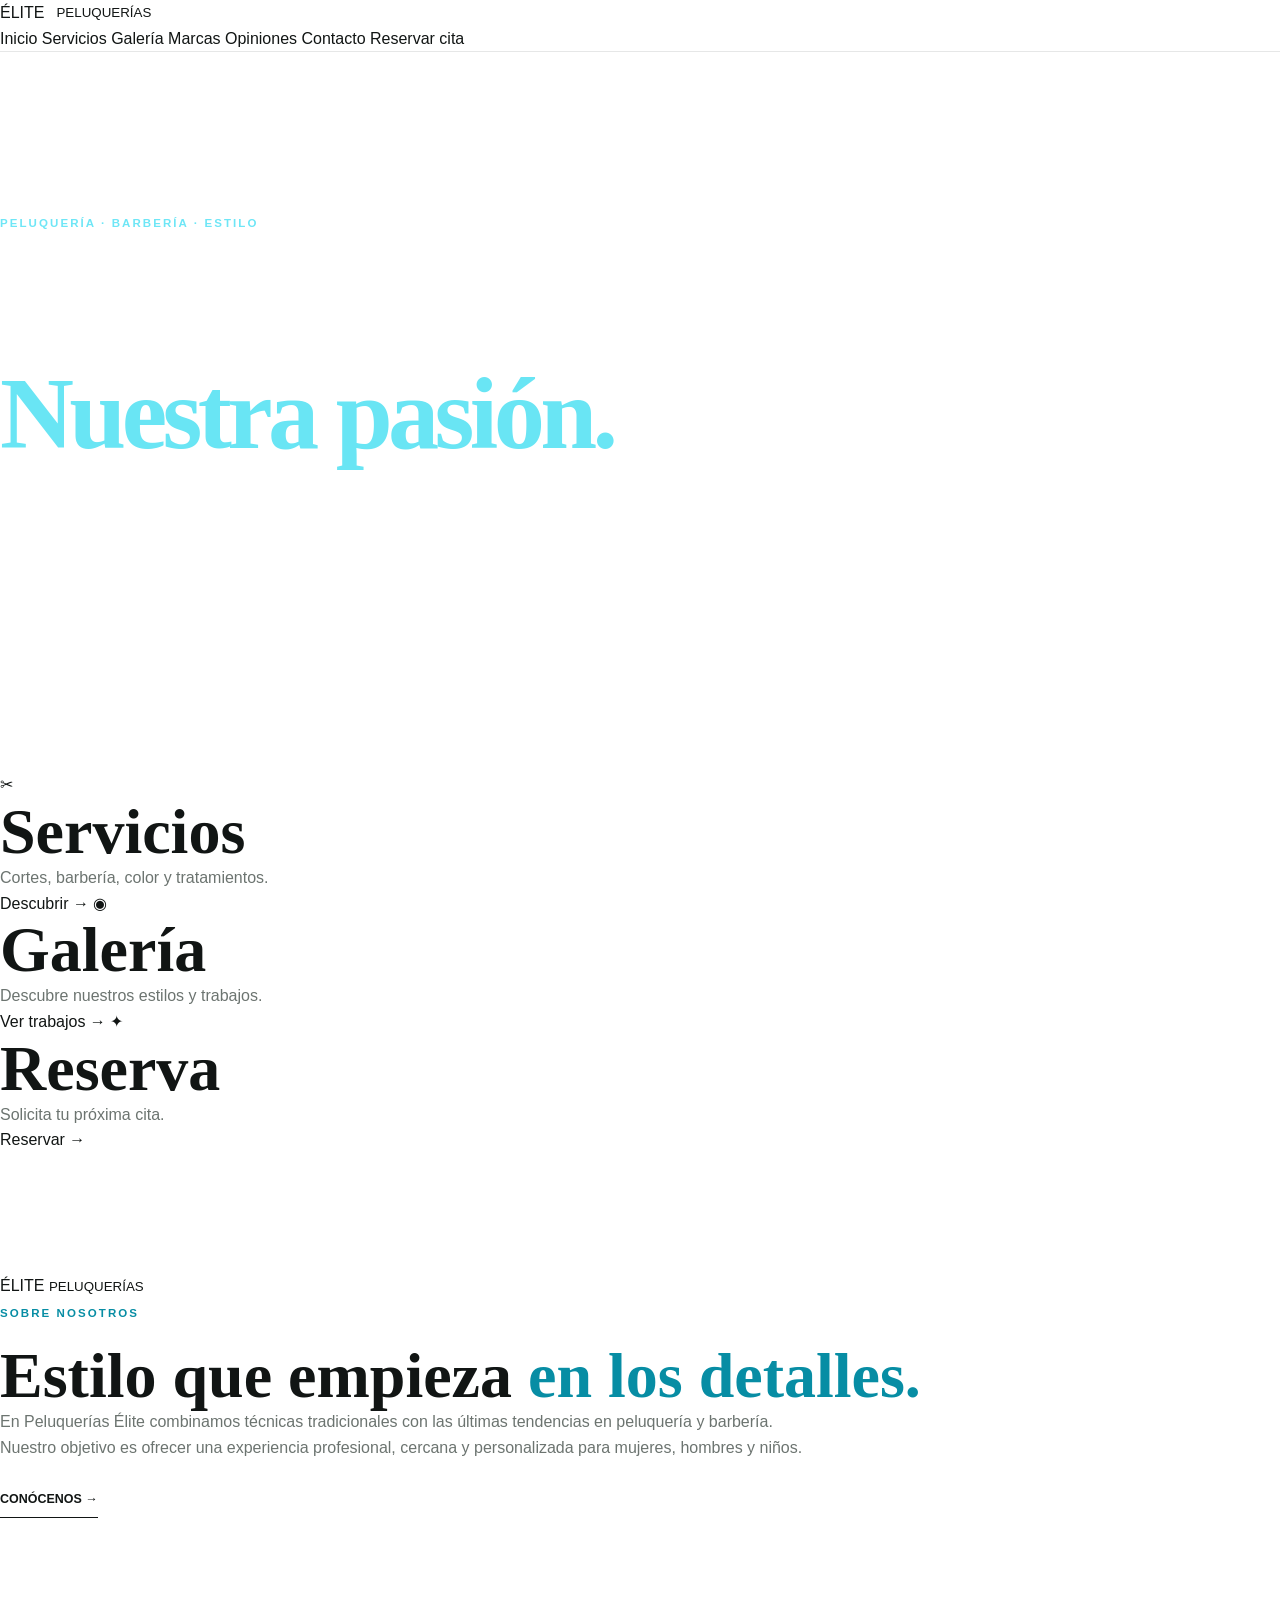
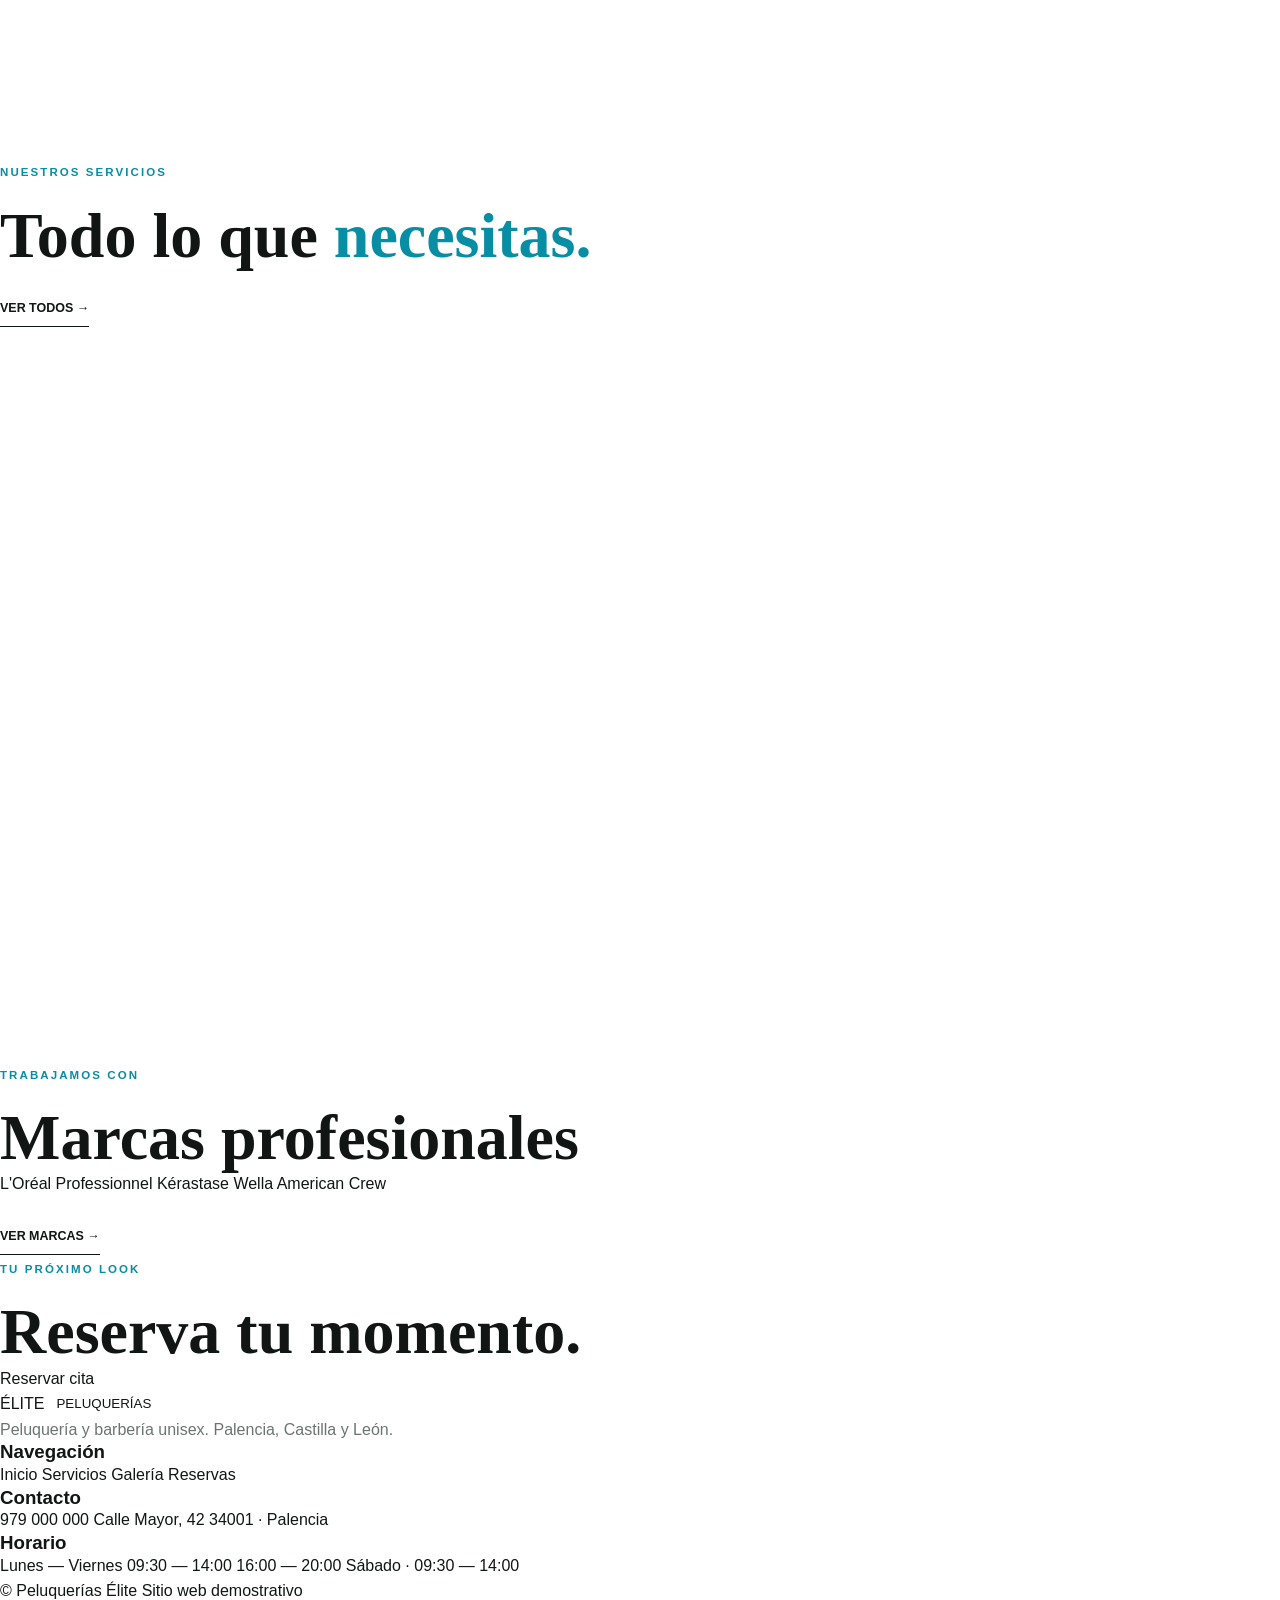
==== commit b6920f29: "Update index.html" ====
--- a/index.html
+++ b/index.html
@@ -1,681 +1,545 @@
 <!DOCTYPE html>
 <html lang="es">
+
 <head>
-  <meta charset="UTF-8">
-  <meta name="viewport" content="width=device-width, initial-scale=1.0">
-
-  <title>Peluquerías Élite | Peluquería & Barbería en Palencia</title>
-
-  <meta
-    name="description"
-    content="Peluquerías Élite. Peluquería unisex y barbería premium en Palencia. Cortes, color, tratamientos, barba y estilos personalizados."
-  >
-
-  <meta name="theme-color" content="#08b8d4">
-
-  <link rel="preconnect" href="https://fonts.googleapis.com">
-  <link rel="preconnect" href="https://fonts.gstatic.com" crossorigin>
-
-  <link
-    href="https://fonts.googleapis.com/css2?family=DM+Sans:wght@400;500;600;700&family=Playfair+Display:wght@500;600;700&display=swap"
-    rel="stylesheet"
-  >
-
-  <link rel="stylesheet" href="css/styles.css">
+    <meta charset="UTF-8">
+
+    <meta
+        name="viewport"
+        content="width=device-width, initial-scale=1.0"
+    >
+
+    <meta
+        name="description"
+        content="Peluquerías Élite - Peluquería unisex y barbería en Palencia."
+    >
+
+    <title>Peluquerías Élite | Peluquería & Barbería</title>
+
+    <link rel="stylesheet" href="css/styles.css">
 </head>
 
 <body>
 
-<header class="site-header" id="top">
-
-  <div class="container nav-container">
-
-    <a href="index.html" class="logo" aria-label="Peluquerías Élite - Inicio">
-      <span class="logo-mark">E</span>
-      <span>
-        <strong>PELUQUERÍAS</strong>
-        <em>ÉLITE</em>
-      </span>
+<header class="site-header">
+
+    <a href="index.html" class="logo">
+        <span>ÉLITE</span>
+        <small>PELUQUERÍAS</small>
     </a>
 
     <button
-      class="menu-toggle"
-      aria-label="Abrir menú"
-      aria-expanded="false"
-      aria-controls="main-navigation"
+        class="menu-toggle"
+        aria-label="Abrir menú"
+        aria-expanded="false"
     >
-      <span></span>
-      <span></span>
-      <span></span>
+        ☰
     </button>
 
-    <nav class="main-navigation" id="main-navigation">
-
-      <a class="active" href="index.html">Inicio</a>
-      <a href="servicios.html">Servicios</a>
-      <a href="galeria.html">Galería</a>
-      <a href="reservas.html">Reservar</a>
-      <a href="contacto.html">Contacto</a>
-
-      <a class="nav-cta" href="reservas.html">
-        Reservar cita
-      </a>
+    <nav class="main-nav">
+
+        <a href="index.html" class="active">
+            Inicio
+        </a>
+
+        <a href="servicios.html">
+            Servicios
+        </a>
+
+        <a href="galeria.html">
+            Galería
+        </a>
+
+        <a href="marcas.html">
+            Marcas
+        </a>
+
+        <a href="opiniones.html">
+            Opiniones
+        </a>
+
+        <a href="contacto.html">
+            Contacto
+        </a>
+
+        <a
+            href="reservas.html"
+            class="nav-button"
+        >
+            Reservar cita
+        </a>
 
     </nav>
 
-  </div>
-
 </header>
 
 
 <main>
 
-  <!-- HERO -->
-
-  <section class="hero">
-
-    <div class="hero-background"></div>
-
-    <div class="container hero-content">
-
-      <div class="hero-copy reveal">
-
-        <span class="eyebrow">
-          PELUQUERÍA · BARBERÍA · ESTILO
+    <!-- HERO -->
+
+    <section class="hero">
+
+        <div class="hero-content">
+
+            <span class="eyebrow">
+                PELUQUERÍA · BARBERÍA · ESTILO
+            </span>
+
+            <h1>
+                Tu estilo.
+                <span>Nuestra pasión.</span>
+            </h1>
+
+            <p>
+                Peluquería unisex y barbería contemporánea.
+                Cuidamos cada detalle para crear un estilo
+                pensado para ti.
+            </p>
+
+            <div class="hero-buttons">
+
+                <a
+                    href="servicios.html"
+                    class="btn btn-primary"
+                >
+                    Ver servicios
+                </a>
+
+                <a
+                    href="reservas.html"
+                    class="btn btn-secondary"
+                >
+                    Reservar cita
+                </a>
+
+            </div>
+
+        </div>
+
+    </section>
+
+
+    <!-- ACCESOS -->
+
+    <section class="quick-access">
+
+        <a
+            href="servicios.html"
+            class="quick-card"
+        >
+
+            <span class="quick-icon">
+                ✂
+            </span>
+
+            <h2>
+                Servicios
+            </h2>
+
+            <p>
+                Cortes, barbería, color y tratamientos.
+            </p>
+
+            <span class="card-link">
+                Descubrir →
+            </span>
+
+        </a>
+
+
+        <a
+            href="galeria.html"
+            class="quick-card"
+        >
+
+            <span class="quick-icon">
+                ◉
+            </span>
+
+            <h2>
+                Galería
+            </h2>
+
+            <p>
+                Descubre nuestros estilos y trabajos.
+            </p>
+
+            <span class="card-link">
+                Ver trabajos →
+            </span>
+
+        </a>
+
+
+        <a
+            href="reservas.html"
+            class="quick-card featured"
+        >
+
+            <span class="quick-icon">
+                ✦
+            </span>
+
+            <h2>
+                Reserva
+            </h2>
+
+            <p>
+                Solicita tu próxima cita.
+            </p>
+
+            <span class="card-link">
+                Reservar →
+            </span>
+
+        </a>
+
+    </section>
+
+
+    <!-- PRESENTACIÓN -->
+
+    <section class="section about">
+
+        <div class="about-visual">
+            <div class="visual-box">
+                <span>ÉLITE</span>
+                <small>PELUQUERÍAS</small>
+            </div>
+        </div>
+
+        <div class="section-content">
+
+            <span class="eyebrow">
+                SOBRE NOSOTROS
+            </span>
+
+            <h2>
+                Estilo que empieza
+                <span>en los detalles.</span>
+            </h2>
+
+            <p>
+                En Peluquerías Élite combinamos técnicas
+                tradicionales con las últimas tendencias
+                en peluquería y barbería.
+            </p>
+
+            <p>
+                Nuestro objetivo es ofrecer una experiencia
+                profesional, cercana y personalizada para
+                mujeres, hombres y niños.
+            </p>
+
+            <a
+                href="contacto.html"
+                class="text-link"
+            >
+                Conócenos →
+            </a>
+
+        </div>
+
+    </section>
+
+
+    <!-- SERVICIOS DESTACADOS -->
+
+    <section class="section">
+
+        <div class="section-heading">
+
+            <span class="eyebrow">
+                NUESTROS SERVICIOS
+            </span>
+
+            <h2>
+                Todo lo que
+                <span>necesitas.</span>
+            </h2>
+
+            <a
+                href="servicios.html"
+                class="text-link"
+            >
+                Ver todos →
+            </a>
+
+        </div>
+
+
+        <div class="service-grid">
+
+            <article class="service-card">
+
+                <span class="service-number">
+                    01
+                </span>
+
+                <h3>
+                    Corte mujer
+                </h3>
+
+                <p>
+                    Corte personalizado, lavado y acabado.
+                </p>
+
+                <strong>
+                    Desde 28 €
+                </strong>
+
+            </article>
+
+
+            <article class="service-card">
+
+                <span class="service-number">
+                    02
+                </span>
+
+                <h3>
+                    Corte hombre
+                </h3>
+
+                <p>
+                    Cortes clásicos, modernos y degradados.
+                </p>
+
+                <strong>
+                    Desde 18 €
+                </strong>
+
+            </article>
+
+
+            <article class="service-card">
+
+                <span class="service-number">
+                    03
+                </span>
+
+                <h3>
+                    Barbería
+                </h3>
+
+                <p>
+                    Degradados, barba y afeitado.
+                </p>
+
+                <strong>
+                    Desde 15 €
+                </strong>
+
+            </article>
+
+
+            <article class="service-card">
+
+                <span class="service-number">
+                    04
+                </span>
+
+                <h3>
+                    Color & tratamientos
+                </h3>
+
+                <p>
+                    Coloración y cuidado capilar.
+                </p>
+
+                <strong>
+                    Desde 40 €
+                </strong>
+
+            </article>
+
+        </div>
+
+    </section>
+
+
+    <!-- MARCAS -->
+
+    <section class="brands-strip">
+
+        <div>
+
+            <span class="eyebrow">
+                TRABAJAMOS CON
+            </span>
+
+            <h2>
+                Marcas profesionales
+            </h2>
+
+        </div>
+
+        <div class="brand-names">
+
+            <span>
+                L'Oréal Professionnel
+            </span>
+
+            <span>
+                Kérastase
+            </span>
+
+            <span>
+                Wella
+            </span>
+
+            <span>
+                American Crew
+            </span>
+
+        </div>
+
+        <a
+            href="marcas.html"
+            class="text-link"
+        >
+            Ver marcas →
+        </a>
+
+    </section>
+
+
+    <!-- CTA -->
+
+    <section class="cta">
+
+        <div>
+
+            <span class="eyebrow">
+                TU PRÓXIMO LOOK
+            </span>
+
+            <h2>
+                Reserva tu momento.
+            </h2>
+
+        </div>
+
+        <a
+            href="reservas.html"
+            class="btn btn-primary"
+        >
+            Reservar cita
+        </a>
+
+    </section>
+
+</main>
+
+
+<footer class="site-footer">
+
+    <div class="footer-grid">
+
+        <div>
+
+            <a
+                href="index.html"
+                class="logo footer-logo"
+            >
+                <span>ÉLITE</span>
+                <small>PELUQUERÍAS</small>
+            </a>
+
+            <p>
+                Peluquería y barbería unisex.
+                Palencia, Castilla y León.
+            </p>
+
+        </div>
+
+
+        <div>
+
+            <h3>
+                Navegación
+            </h3>
+
+            <a href="index.html">
+                Inicio
+            </a>
+
+            <a href="servicios.html">
+                Servicios
+            </a>
+
+            <a href="galeria.html">
+                Galería
+            </a>
+
+            <a href="reservas.html">
+                Reservas
+            </a>
+
+        </div>
+
+
+        <div>
+
+            <h3>
+                Contacto
+            </h3>
+
+            <a href="tel:+34979000000">
+                979 000 000
+            </a>
+
+            <a href="contacto.html">
+                Calle Mayor, 42
+            </a>
+
+            <span>
+                34001 · Palencia
+            </span>
+
+        </div>
+
+
+        <div>
+
+            <h3>
+                Horario
+            </h3>
+
+            <span>
+                Lunes — Viernes
+            </span>
+
+            <span>
+                09:30 — 14:00
+            </span>
+
+            <span>
+                16:00 — 20:00
+            </span>
+
+            <span>
+                Sábado · 09:30 — 14:00
+            </span>
+
+        </div>
+
+    </div>
+
+
+    <div class="footer-bottom">
+
+        <span>
+            © <span data-current-year></span>
+            Peluquerías Élite
         </span>
 
-        <h1>
-          Tu estilo.
-          <span>Nuestra firma.</span>
-        </h1>
-
-        <p>
-          Un espacio contemporáneo donde la peluquería y la barbería
-          se encuentran para crear un estilo que encaje contigo.
-        </p>
-
-        <div class="hero-actions">
-
-          <a href="reservas.html" class="button button-primary">
-            Reservar cita
-            <span>→</span>
-          </a>
-
-          <a href="servicios.html" class="button button-light">
-            Ver servicios
-          </a>
-
-        </div>
-
-        <div class="hero-trust">
-
-          <div>
-            <strong>+500</strong>
-            <span>estilos creados</span>
-          </div>
-
-          <div>
-            <strong>4.9</strong>
-            <span>valoración media</span>
-          </div>
-
-          <div>
-            <strong>10+</strong>
-            <span>años de experiencia</span>
-          </div>
-
-        </div>
-
-      </div>
+        <span>
+            Sitio web demostrativo
+        </span>
 
     </div>
-
-    <div class="hero-scroll">
-      <span></span>
-      Descubre Élite
-    </div>
-
-  </section>
-
-
-  <!-- INTRO -->
-
-  <section class="section intro-section">
-
-    <div class="container two-column">
-
-      <div class="section-heading reveal">
-
-        <span class="eyebrow">PELUCAS, CORTES & ESTILO</span>
-
-        <h2>
-          Más que una peluquería.
-          <span>Una experiencia.</span>
-        </h2>
-
-      </div>
-
-      <div class="intro-text reveal">
-
-        <p class="lead">
-          En Peluquerías Élite creemos que un buen corte no termina
-          frente al espejo.
-        </p>
-
-        <p>
-          Escuchamos lo que buscas, analizamos tu estilo y trabajamos
-          cada detalle para conseguir un resultado natural, actual y
-          fácil de mantener.
-        </p>
-
-        <a class="text-link" href="contacto.html">
-          Conoce nuestro espacio
-          <span>→</span>
-        </a>
-
-      </div>
-
-    </div>
-
-  </section>
-
-
-  <!-- CATEGORÍAS -->
-
-  <section class="section services-preview">
-
-    <div class="container">
-
-      <div class="section-header centered reveal">
-
-        <span class="eyebrow">NUESTROS SERVICIOS</span>
-
-        <h2>
-          Un estilo para
-          <span>cada persona.</span>
-        </h2>
-
-        <p>
-          Peluquería unisex, barbería y tratamientos pensados
-          para todas las edades.
-        </p>
-
-      </div>
-
-
-      <div class="service-grid">
-
-        <a class="service-card service-card-large reveal" href="servicios.html#mujer">
-
-          <div class="service-image image-woman"></div>
-
-          <div class="service-overlay"></div>
-
-          <div class="service-card-content">
-
-            <span>01</span>
-
-            <h3>Corte mujer</h3>
-
-            <p>
-              Cortes, brushing y styling personalizado.
-            </p>
-
-            <strong>Desde 24 € →</strong>
-
-          </div>
-
-        </a>
-
-
-        <a class="service-card reveal" href="servicios.html#hombre">
-
-          <div class="service-image image-man"></div>
-
-          <div class="service-overlay"></div>
-
-          <div class="service-card-content">
-
-            <span>02</span>
-
-            <h3>Hombre</h3>
-
-            <p>
-              Clásicos, fade, degradados y estilos actuales.
-            </p>
-
-            <strong>Desde 17 € →</strong>
-
-          </div>
-
-        </a>
-
-
-        <a class="service-card reveal" href="servicios.html#barba">
-
-          <div class="service-image image-beard"></div>
-
-          <div class="service-overlay"></div>
-
-          <div class="service-card-content">
-
-            <span>03</span>
-
-            <h3>Barbería</h3>
-
-            <p>
-              Barba, perfilado y ritual de afeitado.
-            </p>
-
-            <strong>Desde 12 € →</strong>
-
-          </div>
-
-        </a>
-
-
-        <a class="service-card reveal" href="servicios.html#ninos">
-
-          <div class="service-image image-kids"></div>
-
-          <div class="service-overlay"></div>
-
-          <div class="service-card-content">
-
-            <span>04</span>
-
-            <h3>Niños</h3>
-
-            <p>
-              Cortes cómodos y estilos llenos de personalidad.
-            </p>
-
-            <strong>Desde 14 € →</strong>
-
-          </div>
-
-        </a>
-
-
-        <a class="service-card service-card-wide reveal" href="servicios.html#color">
-
-          <div class="service-image image-color"></div>
-
-          <div class="service-overlay"></div>
-
-          <div class="service-card-content">
-
-            <span>05</span>
-
-            <h3>Color & tratamientos</h3>
-
-            <p>
-              Coloración, mechas, hidratación y cuidado capilar.
-            </p>
-
-            <strong>Consultar →</strong>
-
-          </div>
-
-        </a>
-
-      </div>
-
-      <div class="center-button">
-
-        <a href="servicios.html" class="button button-dark">
-          Ver todos los servicios
-          <span>→</span>
-        </a>
-
-      </div>
-
-    </div>
-
-  </section>
-
-
-  <!-- FILOSOFÍA -->
-
-  <section class="section philosophy">
-
-    <div class="container philosophy-grid">
-
-      <div class="philosophy-image reveal">
-
-        <img
-          src="https://images.unsplash.com/photo-1521590832167-7bcbfaa6381f?auto=format&fit=crop&w=1200&q=85"
-          alt="Interior moderno de peluquería"
-          loading="lazy"
-        >
-
-        <div class="experience-badge">
-          <strong>ÉLITE</strong>
-          <span>Estilo & cuidado</span>
-        </div>
-
-      </div>
-
-      <div class="philosophy-copy reveal">
-
-        <span class="eyebrow">NUESTRA FILOSOFÍA</span>
-
-        <h2>
-          Menos ruido.
-          <span>Más estilo.</span>
-        </h2>
-
-        <p>
-          Un espacio diseñado para desconectar, cuidarte y salir
-          sintiéndote tú mismo.
-        </p>
-
-        <div class="feature-list">
-
-          <div class="feature">
-
-            <div class="feature-number">01</div>
-
-            <div>
-              <h3>Asesoramiento</h3>
-              <p>
-                Estudiamos tus facciones, cabello y rutina antes de cortar.
-              </p>
-            </div>
-
-          </div>
-
-          <div class="feature">
-
-            <div class="feature-number">02</div>
-
-            <div>
-              <h3>Producto profesional</h3>
-              <p>
-                Trabajamos con marcas profesionales seleccionadas.
-              </p>
-            </div>
-
-          </div>
-
-          <div class="feature">
-
-            <div class="feature-number">03</div>
-
-            <div>
-              <h3>Resultado natural</h3>
-              <p>
-                Buscamos que tu corte funcione también fuera del salón.
-              </p>
-            </div>
-
-          </div>
-
-        </div>
-
-      </div>
-
-    </div>
-
-  </section>
-
-
-  <!-- MARCAS -->
-
-  <section class="brands">
-
-    <div class="container">
-
-      <div class="brands-heading">
-        <span>TRABAJAMOS CON PRODUCTOS DE</span>
-      </div>
-
-      <div class="brands-list">
-
-        <span>L'ORÉAL PROFESSIONNEL</span>
-        <span>WELLA</span>
-        <span>REDKEN</span>
-        <span>REUZEL</span>
-        <span>SEBASTIAN</span>
-
-      </div>
-
-      <small>
-        * Marcas mostradas como ejemplo para esta demo.
-      </small>
-
-    </div>
-
-  </section>
-
-
-  <!-- GALERÍA -->
-
-  <section class="section gallery-section">
-
-    <div class="container">
-
-      <div class="section-header split reveal">
-
-        <div>
-
-          <span class="eyebrow">NUESTRO TRABAJO</span>
-
-          <h2>
-            Antes.
-            <span>Después.</span>
-          </h2>
-
-        </div>
-
-        <a href="galeria.html" class="text-link">
-          Ver galería completa →
-        </a>
-
-      </div>
-
-
-      <div class="gallery-grid">
-
-        <div class="gallery-item large reveal">
-
-          <img
-            src="https://images.unsplash.com/photo-1562322140-8baeececf3df?auto=format&fit=crop&w=1000&q=85"
-            alt="Trabajo de peluquería"
-            loading="lazy"
-          >
-
-          <div class="gallery-caption">
-            <span>01</span>
-            <strong>Long layers</strong>
-          </div>
-
-        </div>
-
-
-        <div class="gallery-item reveal">
-
-          <img
-            src="https://images.unsplash.com/photo-1622286346003-c0d14e4c8c3c?auto=format&fit=crop&w=800&q=85"
-            alt="Corte masculino degradado"
-            loading="lazy"
-          >
-
-          <div class="gallery-caption">
-            <span>02</span>
-            <strong>Skin fade</strong>
-          </div>
-
-        </div>
-
-
-        <div class="gallery-item reveal">
-
-          <img
-            src="https://images.unsplash.com/photo-1595476108010-b4d1f102b1b1?auto=format&fit=crop&w=800&q=85"
-            alt="Tratamiento de cabello"
-            loading="lazy"
-          >
-
-          <div class="gallery-caption">
-            <span>03</span>
-            <strong>Color & care</strong>
-          </div>
-
-        </div>
-
-      </div>
-
-    </div>
-
-  </section>
-
-
-  <!-- CTA -->
-
-  <section class="cta-section">
-
-    <div class="container cta-content reveal">
-
-      <span class="eyebrow">TU PRÓXIMO LOOK</span>
-
-      <h2>
-        ¿Preparado para
-        <span>verte diferente?</span>
-      </h2>
-
-      <p>
-        Reserva tu cita y déjanos ocuparnos del resto.
-      </p>
-
-      <a href="reservas.html" class="button button-primary">
-        Reservar mi cita
-        <span>→</span>
-      </a>
-
-    </div>
-
-  </section>
-
-
-  <!-- CONTACTO RÁPIDO -->
-
-  <section class="quick-contact">
-
-    <div class="container quick-grid">
-
-      <div>
-        <span class="eyebrow">VISÍTANOS</span>
-        <strong>Calle Mayor, 42</strong>
-        <span>34001 · Palencia</span>
-      </div>
-
-      <div>
-        <span class="eyebrow">HORARIO</span>
-        <strong>Lun — Vie · 09:30 — 20:00</strong>
-        <span>Sáb · 09:30 — 14:00</span>
-      </div>
-
-      <div>
-        <span class="eyebrow">CITAS</span>
-        <strong>
-          <a href="tel:+34979000000">979 000 000</a>
-        </strong>
-        <span>También por WhatsApp</span>
-      </div>
-
-    </div>
-
-  </section>
-
-</main>
-
-
-<footer class="site-footer">
-
-  <div class="container footer-main">
-
-    <div class="footer-brand">
-
-      <a href="index.html" class="logo footer-logo">
-        <span class="logo-mark">E</span>
-        <span>
-          <strong>PELUQUERÍAS</strong>
-          <em>ÉLITE</em>
-        </span>
-      </a>
-
-      <p>
-        Peluquería y barbería contemporánea en Palencia.
-      </p>
-
-    </div>
-
-
-    <div class="footer-column">
-
-      <h3>Navegación</h3>
-
-      <a href="index.html">Inicio</a>
-      <a href="servicios.html">Servicios</a>
-      <a href="galeria.html">Galería</a>
-      <a href="reservas.html">Reservar</a>
-      <a href="contacto.html">Contacto</a>
-
-    </div>
-
-
-    <div class="footer-column">
-
-      <h3>Contacto</h3>
-
-      <a href="tel:+34979000000">979 000 000</a>
-      <a href="mailto:hola@peluqueriaselite.es">
-        hola@peluqueriaselite.es
-      </a>
-
-      <span>
-        Calle Mayor, 42<br>
-        Palencia, España
-      </span>
-
-    </div>
-
-
-    <div class="footer-column">
-
-      <h3>Social</h3>
-
-      <a href="#" aria-label="Instagram">
-        Instagram
-      </a>
-
-      <a href="#" aria-label="Facebook">
-        Facebook
-      </a>
-
-      <a href="#" aria-label="TikTok">
-        TikTok
-      </a>
-
-    </div>
-
-  </div>
-
-
-  <div class="container footer-bottom">
-
-    <span>
-      © 2026 Peluquerías Élite · Demo ficticia
-    </span>
-
-    <div>
-      <a href="#">Privacidad</a>
-      <a href="#">Cookies</a>
-      <a href="#">Aviso legal</a>
-    </div>
-
-  </div>
 
 </footer>
 
--- a/css/styles.css
+++ b/css/styles.css
@@ -0,0 +1,1395 @@
+:root {
+
+  --white: #ffffff;
+  --cream: #f8f7f3;
+  --cream-dark: #eeece5;
+
+  --wood: #c7a77a;
+  --wood-light: #dfc9a7;
+
+  --cyan: #08b8d4;
+  --cyan-dark: #078da4;
+
+  --black: #111514;
+  --black-soft: #242927;
+
+  --gray: #6c7470;
+  --gray-light: #dce1de;
+
+  --border: rgba(17, 21, 20, .10);
+
+  --font-body: "DM Sans", sans-serif;
+  --font-display: "Playfair Display", serif;
+
+  --container: 1180px;
+
+  --shadow:
+    0 20px 60px rgba(0, 0, 0, .08);
+
+  --radius: 2px;
+
+}
+
+
+* {
+  box-sizing: border-box;
+  margin: 0;
+  padding: 0;
+}
+
+
+html {
+  scroll-behavior: smooth;
+}
+
+
+body {
+  background: var(--white);
+  color: var(--black);
+  font-family: var(--font-body);
+  line-height: 1.6;
+  overflow-x: hidden;
+}
+
+
+img {
+  display: block;
+  width: 100%;
+}
+
+
+a {
+  color: inherit;
+  text-decoration: none;
+}
+
+
+button,
+input,
+textarea,
+select {
+  font: inherit;
+}
+
+
+button {
+  cursor: pointer;
+}
+
+
+.container {
+  width: min(
+    calc(100% - 40px),
+    var(--container)
+  );
+
+  margin-inline: auto;
+}
+
+
+.section {
+  padding: 120px 0;
+}
+
+
+.eyebrow {
+  display: inline-block;
+
+  color: var(--cyan-dark);
+
+  font-size: .72rem;
+  font-weight: 700;
+
+  letter-spacing: .18em;
+  text-transform: uppercase;
+
+  margin-bottom: 20px;
+}
+
+
+h1,
+h2,
+h3 {
+  line-height: 1.05;
+}
+
+
+h1,
+h2 {
+  font-family: var(--font-display);
+  font-weight: 600;
+}
+
+
+h1 span,
+h2 span {
+  color: var(--cyan-dark);
+}
+
+
+h2 {
+  font-size: clamp(
+    2.4rem,
+    5vw,
+    4.3rem
+  );
+}
+
+
+p {
+  color: var(--gray);
+}
+
+
+.button {
+  display: inline-flex;
+  align-items: center;
+  justify-content: center;
+  gap: 20px;
+
+  min-height: 54px;
+
+  padding: 0 28px;
+
+  border: 1px solid transparent;
+
+  font-size: .8rem;
+  font-weight: 700;
+
+  letter-spacing: .05em;
+  text-transform: uppercase;
+
+  transition:
+    transform .3s ease,
+    background .3s ease,
+    color .3s ease,
+    border-color .3s ease;
+}
+
+
+.button:hover {
+  transform: translateY(-3px);
+}
+
+
+.button-primary {
+  background: var(--cyan);
+  color: white;
+}
+
+
+.button-primary:hover {
+  background: var(--cyan-dark);
+}
+
+
+.button-light {
+  border-color: rgba(255,255,255,.4);
+  color: white;
+}
+
+
+.button-light:hover {
+  background: white;
+  color: var(--black);
+}
+
+
+.button-dark {
+  background: var(--black);
+  color: white;
+}
+
+
+.button-dark:hover {
+  background: var(--cyan);
+}
+
+
+.button-full {
+  width: 100%;
+}
+
+
+/* HEADER */
+
+.site-header {
+
+  position: relative;
+  z-index: 100;
+
+  width: 100%;
+
+  background: rgba(255,255,255,.94);
+
+  border-bottom: 1px solid var(--border);
+
+  backdrop-filter: blur(15px);
+}
+
+
+.nav-container {
+
+  min-height: 86px;
+
+  display: flex;
+  align-items: center;
+  justify-content: space-between;
+
+  gap: 40px;
+}
+
+
+.logo {
+
+  display: inline-flex;
+  align-items: center;
+
+  gap: 12px;
+}
+
+
+.logo-mark {
+
+  width: 40px;
+  height: 40px;
+
+  display: grid;
+  place-items: center;
+
+  border: 1px solid var(--black);
+
+  color: var(--black);
+
+  font-family: var(--font-display);
+  font-size: 1.3rem;
+
+  transform: rotate(-5deg);
+}
+
+
+.logo strong,
+.logo em {
+
+  display: block;
+
+  line-height: 1;
+
+}
+
+
+.logo strong {
+
+  font-size: .62rem;
+
+  letter-spacing: .14em;
+
+}
+
+
+.logo em {
+
+  margin-top: 5px;
+
+  font-family: var(--font-display);
+
+  font-size: 1rem;
+
+  font-style: normal;
+
+}
+
+
+.main-navigation {
+
+  display: flex;
+  align-items: center;
+
+  gap: 30px;
+}
+
+
+.main-navigation > a:not(.nav-cta) {
+
+  position: relative;
+
+  font-size: .78rem;
+  font-weight: 600;
+
+  color: var(--black-soft);
+}
+
+
+.main-navigation > a:not(.nav-cta)::after {
+
+  content: "";
+
+  position: absolute;
+
+  left: 0;
+  bottom: -8px;
+
+  width: 0;
+  height: 2px;
+
+  background: var(--cyan);
+
+  transition: width .25s ease;
+}
+
+
+.main-navigation > a:not(.nav-cta):hover::after,
+.main-navigation > a.active:not(.nav-cta)::after {
+
+  width: 100%;
+}
+
+
+.nav-cta {
+
+  background: var(--black);
+  color: white;
+
+  padding: 13px 18px;
+
+  font-size: .72rem;
+  font-weight: 700;
+
+  letter-spacing: .05em;
+  text-transform: uppercase;
+
+  transition: background .25s ease;
+}
+
+
+.nav-cta:hover {
+  background: var(--cyan);
+}
+
+
+.menu-toggle {
+
+  display: none;
+
+  width: 44px;
+  height: 44px;
+
+  border: 0;
+
+  background: transparent;
+}
+
+
+.menu-toggle span {
+
+  display: block;
+
+  width: 24px;
+  height: 2px;
+
+  margin: 5px auto;
+
+  background: var(--black);
+
+}
+
+
+/* HERO */
+
+.hero {
+
+  position: relative;
+
+  min-height: 720px;
+
+  display: flex;
+  align-items: center;
+
+  color: white;
+
+  overflow: hidden;
+}
+
+
+.hero-background {
+
+  position: absolute;
+  inset: 0;
+
+  background:
+    linear-gradient(
+      90deg,
+      rgba(10,13,12,.88),
+      rgba(10,13,12,.58),
+      rgba(10,13,12,.18)
+    ),
+    url("https://images.unsplash.com/photo-1521590832167-7bcbfaa6381f?auto=format&fit=crop&w=2000&q=90")
+    center / cover;
+
+  transform: scale(1.02);
+}
+
+
+.hero-content {
+
+  position: relative;
+  z-index: 2;
+}
+
+
+.hero-copy {
+  max-width: 720px;
+}
+
+
+.hero .eyebrow {
+  color: #6ee6f6;
+}
+
+
+.hero h1 {
+
+  max-width: 800px;
+
+  font-size: clamp(
+    3.5rem,
+    8vw,
+    7rem
+  );
+
+  letter-spacing: -.045em;
+
+}
+
+
+.hero h1 span {
+  display: block;
+  color: #69e5f4;
+}
+
+
+.hero p {
+
+  max-width: 570px;
+
+  margin: 30px 0 38px;
+
+  color: rgba(255,255,255,.78);
+
+  font-size: 1.05rem;
+
+}
+
+
+.hero-actions {
+
+  display: flex;
+  flex-wrap: wrap;
+  gap: 12px;
+
+}
+
+
+.hero-trust {
+
+  display: flex;
+  flex-wrap: wrap;
+
+  gap: 35px;
+
+  margin-top: 70px;
+
+}
+
+
+.hero-trust div {
+
+  display: flex;
+  flex-direction: column;
+
+}
+
+
+.hero-trust strong {
+
+  font-family: var(--font-display);
+
+  font-size: 1.6rem;
+
+}
+
+
+.hero-trust span {
+
+  color: rgba(255,255,255,.65);
+
+  font-size: .7rem;
+
+  text-transform: uppercase;
+
+  letter-spacing: .08em;
+
+}
+
+
+.hero-scroll {
+
+  position: absolute;
+
+  bottom: 30px;
+  right: 40px;
+
+  z-index: 3;
+
+  display: flex;
+  align-items: center;
+  gap: 10px;
+
+  color: rgba(255,255,255,.65);
+
+  font-size: .65rem;
+
+  text-transform: uppercase;
+
+  letter-spacing: .12em;
+
+}
+
+
+.hero-scroll span {
+
+  width: 25px;
+  height: 1px;
+
+  background: var(--cyan);
+
+}
+
+
+/* INTRO */
+
+.intro-section {
+  background: var(--cream);
+}
+
+
+.two-column {
+
+  display: grid;
+
+  grid-template-columns: 1fr 1fr;
+
+  gap: 100px;
+
+  align-items: start;
+
+}
+
+
+.intro-text {
+  padding-top: 20px;
+}
+
+
+.lead {
+
+  margin-bottom: 25px;
+
+  color: var(--black);
+
+  font-size: 1.35rem;
+  line-height: 1.5;
+
+}
+
+
+.intro-text > p:not(.lead) {
+  max-width: 540px;
+}
+
+
+.text-link {
+
+  display: inline-flex;
+
+  align-items: center;
+  gap: 15px;
+
+  margin-top: 30px;
+
+  padding-bottom: 7px;
+
+  border-bottom: 1px solid var(--black);
+
+  font-size: .78rem;
+  font-weight: 700;
+
+  text-transform: uppercase;
+
+}
+
+
+.text-link span {
+
+  transition: transform .25s ease;
+
+}
+
+
+.text-link:hover span {
+  transform: translateX(5px);
+}
+
+
+/* SERVICE GRID */
+
+.services-preview {
+  background: white;
+}
+
+
+.section-header {
+  margin-bottom: 60px;
+}
+
+
+.section-header.centered {
+  max-width: 720px;
+  margin-inline: auto;
+  text-align: center;
+}
+
+
+.section-header.centered p {
+  margin-top: 20px;
+}
+
+
+.service-grid {
+
+  display: grid;
+
+  grid-template-columns:
+    1fr 1fr 1fr;
+
+  grid-auto-rows: 300px;
+
+  gap: 14px;
+
+}
+
+
+.service-card {
+
+  position: relative;
+
+  min-height: 300px;
+
+  overflow: hidden;
+
+  color: white;
+
+}
+
+
+.service-card-large {
+
+  grid-row: span 2;
+
+}
+
+
+.service-card-wide {
+
+  grid-column: span 2;
+
+}
+
+
+.service-image {
+
+  position: absolute;
+  inset: 0;
+
+  background-position: center;
+  background-size: cover;
+
+  transition: transform .6s ease;
+}
+
+
+.service-card:hover .service-image {
+  transform: scale(1.06);
+}
+
+
+.image-woman {
+
+  background-image:
+    url("https://images.unsplash.com/photo-1560869713-7d0b29430803?auto=format&fit=crop&w=1200&q=85");
+
+}
+
+
+.image-man {
+
+  background-image:
+    url("https://images.unsplash.com/photo-1599351431202-1e0f0f0e4b4c?auto=format&fit=crop&w=1000&q=85");
+
+}
+
+
+.image-beard {
+
+  background-image:
+    url("https://images.unsplash.com/photo-1621605815971-fbc98d665033?auto=format&fit=crop&w=1000&q=85");
+
+}
+
+
+.image-kids {
+
+  background-image:
+    url("https://images.unsplash.com/photo-1622296089863-eb7fc6e1a5ed?auto=format&fit=crop&w=1000&q=85");
+
+}
+
+
+.image-color {
+
+  background-image:
+    url("https://images.unsplash.com/photo-1522337360788-8b13dee7a37e?auto=format&fit=crop&w=1200&q=85");
+
+}
+
+
+.service-overlay {
+
+  position: absolute;
+  inset: 0;
+
+  background:
+    linear-gradient(
+      transparent 20%,
+      rgba(0,0,0,.85)
+    );
+
+}
+
+
+.service-card-content {
+
+  position: absolute;
+
+  left: 28px;
+  right: 28px;
+  bottom: 28px;
+
+}
+
+
+.service-card-content > span {
+
+  color: #6ee6f6;
+
+  font-size: .7rem;
+
+  letter-spacing: .15em;
+
+}
+
+
+.service-card h3 {
+
+  margin: 6px 0;
+
+  font-family: var(--font-display);
+
+  font-size: 2rem;
+
+}
+
+
+.service-card p {
+
+  margin-bottom: 12px;
+
+  color: rgba(255,255,255,.7);
+
+  font-size: .85rem;
+
+}
+
+
+.service-card strong {
+
+  color: white;
+
+  font-size: .75rem;
+
+  text-transform: uppercase;
+
+}
+
+
+.center-button {
+
+  display: flex;
+  justify-content: center;
+
+  margin-top: 45px;
+
+}
+
+
+/* PHILOSOPHY */
+
+.philosophy {
+
+  background: var(--cream);
+
+}
+
+
+.philosophy-grid {
+
+  display: grid;
+
+  grid-template-columns: 1fr 1fr;
+
+  gap: 100px;
+
+  align-items: center;
+
+}
+
+
+.philosophy-image {
+
+  position: relative;
+
+}
+
+
+.philosophy-image img {
+
+  height: 650px;
+
+  object-fit: cover;
+
+}
+
+
+.experience-badge {
+
+  position: absolute;
+
+  right: -30px;
+  bottom: 40px;
+
+  width: 150px;
+  height: 150px;
+
+  display: grid;
+  place-items: center;
+
+  align-content: center;
+
+  background: var(--cyan);
+
+  color: white;
+
+  text-align: center;
+
+}
+
+
+.experience-badge strong {
+
+  font-family: var(--font-display);
+
+  font-size: 1.8rem;
+
+}
+
+
+.experience-badge span {
+
+  font-size: .65rem;
+
+  text-transform: uppercase;
+
+}
+
+
+.philosophy-copy > p {
+
+  max-width: 530px;
+
+  margin: 30px 0 50px;
+
+  font-size: 1.05rem;
+
+}
+
+
+.feature-list {
+
+  display: grid;
+  gap: 30px;
+
+}
+
+
+.feature {
+
+  display: grid;
+
+  grid-template-columns: 45px 1fr;
+
+  gap: 20px;
+
+}
+
+
+.feature-number {
+
+  color: var(--cyan-dark);
+
+  font-family: var(--font-display);
+
+  font-size: 1.1rem;
+
+}
+
+
+.feature h3 {
+
+  margin-bottom: 6px;
+
+  font-size: 1rem;
+
+}
+
+
+.feature p {
+  font-size: .85rem;
+}
+
+
+/* BRANDS */
+
+.brands {
+
+  padding: 50px 0;
+
+  border-block: 1px solid var(--border);
+
+  background: white;
+
+}
+
+
+.brands-heading {
+
+  margin-bottom: 30px;
+
+  color: var(--gray);
+
+  text-align: center;
+
+  font-size: .65rem;
+
+  font-weight: 700;
+
+  letter-spacing: .15em;
+
+}
+
+
+.brands-list {
+
+  display: flex;
+
+  flex-wrap: wrap;
+
+  justify-content: space-between;
+
+  gap: 20px;
+
+}
+
+
+.brands-list span {
+
+  color: #a0a5a2;
+
+  font-family: var(--font-display);
+
+  font-size: 1.1rem;
+
+  font-weight: 600;
+
+}
+
+
+.brands small {
+
+  display: block;
+
+  margin-top: 25px;
+
+  color: #a0a5a2;
+
+  text-align: center;
+
+  font-size: .65rem;
+
+}
+
+
+/* GALLERY */
+
+.gallery-section {
+  background: white;
+}
+
+
+.section-header.split {
+
+  display: flex;
+
+  justify-content: space-between;
+
+  align-items: end;
+
+}
+
+
+.section-header.split .text-link {
+  margin-bottom: 8px;
+}
+
+
+.gallery-grid {
+
+  display: grid;
+
+  grid-template-columns: 1.5fr 1fr 1fr;
+
+  gap: 14px;
+
+}
+
+
+.gallery-item {
+
+  position: relative;
+
+  min-height: 400px;
+
+  overflow: hidden;
+
+}
+
+
+.gallery-item.large {
+  min-height: 520px;
+}
+
+
+.gallery-item img {
+
+  height: 100%;
+
+  object-fit: cover;
+
+  transition: transform .6s ease;
+
+}
+
+
+.gallery-item:hover img {
+  transform: scale(1.05);
+}
+
+
+.gallery-caption {
+
+  position: absolute;
+
+  left: 25px;
+  right: 25px;
+  bottom: 25px;
+
+  display: flex;
+
+  align-items: center;
+  justify-content: space-between;
+
+  color: white;
+
+}
+
+
+.gallery-caption span {
+
+  color: #6ee6f6;
+
+  font-size: .7rem;
+
+}
+
+
+.gallery-caption strong {
+
+  font-family: var(--font-display);
+
+  font-size: 1.3rem;
+
+}
+
+
+/* CTA */
+
+.cta-section {
+
+  padding: 140px 0;
+
+  background:
+    linear-gradient(
+      rgba(10,15,14,.93),
+      rgba(10,15,14,.93)
+    ),
+    url("https://images.unsplash.com/photo-1521590832167-7bcbfaa6381f?auto=format&fit=crop&w=1800&q=80")
+    center / cover;
+
+  color: white;
+
+  text-align: center;
+
+}
+
+
+.cta-content {
+  max-width: 760px;
+  margin-inline: auto;
+}
+
+
+.cta-section .eyebrow {
+  color: #6ee6f6;
+}
+
+
+.cta-section h2 {
+
+  max-width: 700px;
+
+  margin-inline: auto;
+
+  font-size: clamp(
+    2.8rem,
+    6vw,
+    5.2rem
+  );
+
+}
+
+
+.cta-section p {
+
+  margin: 25px auto 35px;
+
+  color: rgba(255,255,255,.7);
+
+}
+
+
+/* QUICK CONTACT */
+
+.quick-contact {
+
+  padding: 60px 0;
+
+  background: var(--cream);
+
+}
+
+
+.quick-grid {
+
+  display: grid;
+
+  grid-template-columns: repeat(3, 1fr);
+
+  gap: 40px;
+
+}
+
+
+.quick-grid > div {
+
+  display: flex;
+  flex-direction: column;
+
+}
+
+
+.quick-grid strong {
+
+  margin: 3px 0;
+
+  font-size: 1rem;
+
+}
+
+
+.quick-grid span:not(.eyebrow) {
+
+  color: var(--gray);
+
+  font-size: .85rem;
+
+}
+
+
+.quick-grid .eyebrow {
+
+  margin-bottom: 8px;
+
+}
+
+
+/* PAGE HERO */
+
+.page-hero {
+
+  padding: 150px 0 100px;
+
+  background: var(--cream);
+
+}
+
+
+.page-hero h1 {
+
+  max-width: 900px;
+
+  font-size: clamp(
+    3rem,
+    7vw,
+    6rem
+  );
+
+  letter-spacing: -.04em;
+
+}
+
+
+.page-hero p {
+
+  max-width: 650px;
+
+  margin-top: 30px;
+
+  font-size: 1rem;
+
+}
+
+
+/* PRICES */
+
+.price-section {
+  background: white;
+}
+
+
+.price-tabs {
+
+  display: flex;
+
+  flex-wrap: wrap;
+
+  gap: 5px;
+
+  margin-bottom: 60px;
+
+  border-bottom: 1px solid var(--border);
+
+}
+
+
+.price-tab {
+
+  padding: 16px 25px;
+
+  border: 0;
+
+  background: transparent;
+
+  color: var(--gray);
+
+  font-size: .75rem;
+  font-weight: 700;
+
+  text-transform: uppercase;
+
+  letter-spacing: .06em;
+
+}
+
+
+.price-tab.active {
+
+  background: var(--black);
+
+  color: white;
+
+}
+
+
+.price-panel {
+  display: none;
+}
+
+
+.price-panel.active {
+  display: block;
+}
+
+
+.price-heading {
+
+  display: grid;
+
+  grid-template-columns: 70px 1fr;
+
+  gap: 20px;
+
+  margin-bottom: 40px;
+
+}
+
+
+.price-heading > span {
+
+  color: var(--cyan-dark);
+
+  font-family: var(--font-display);
+
+  font-size: 1.5rem;
+
+}
+
+
+.price-heading h2 {
+
+  font-size: 3rem;
+
+}
+
+
+.price-heading p {
+
+  margin-top: 10
